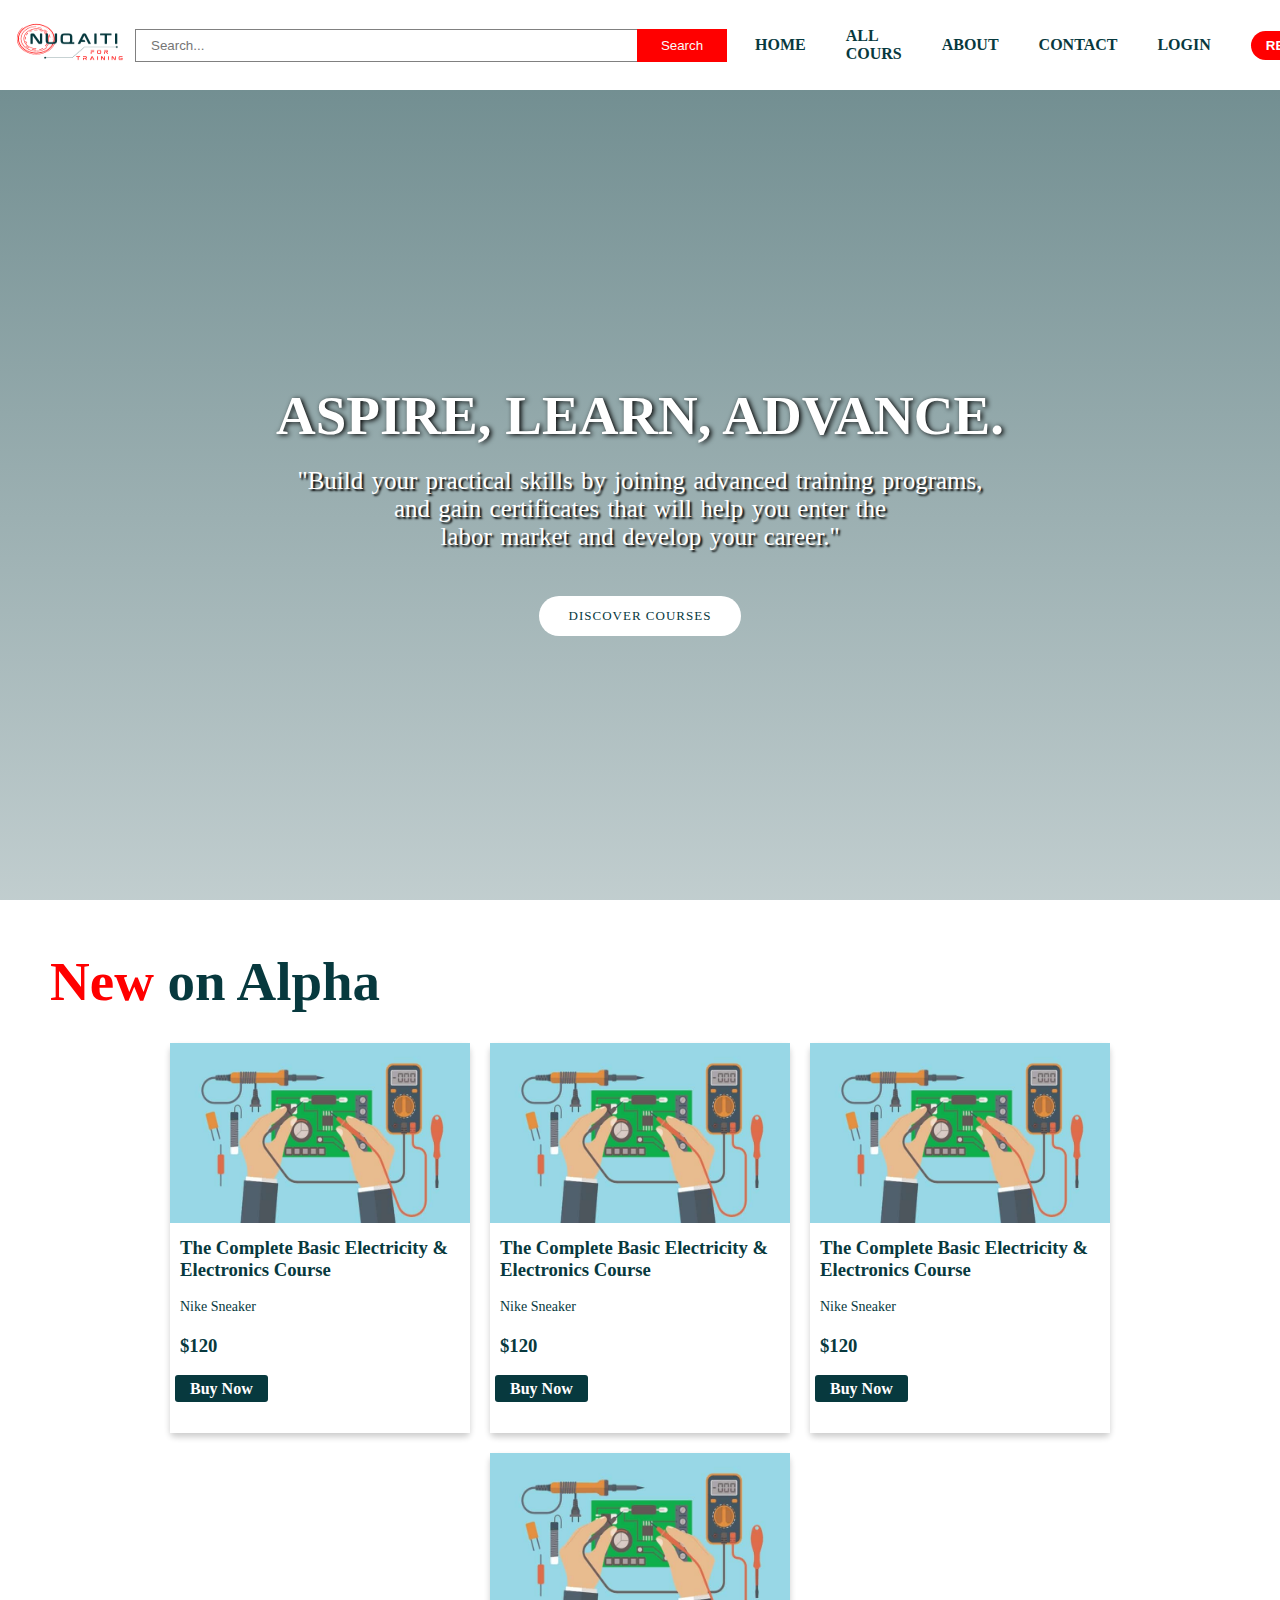
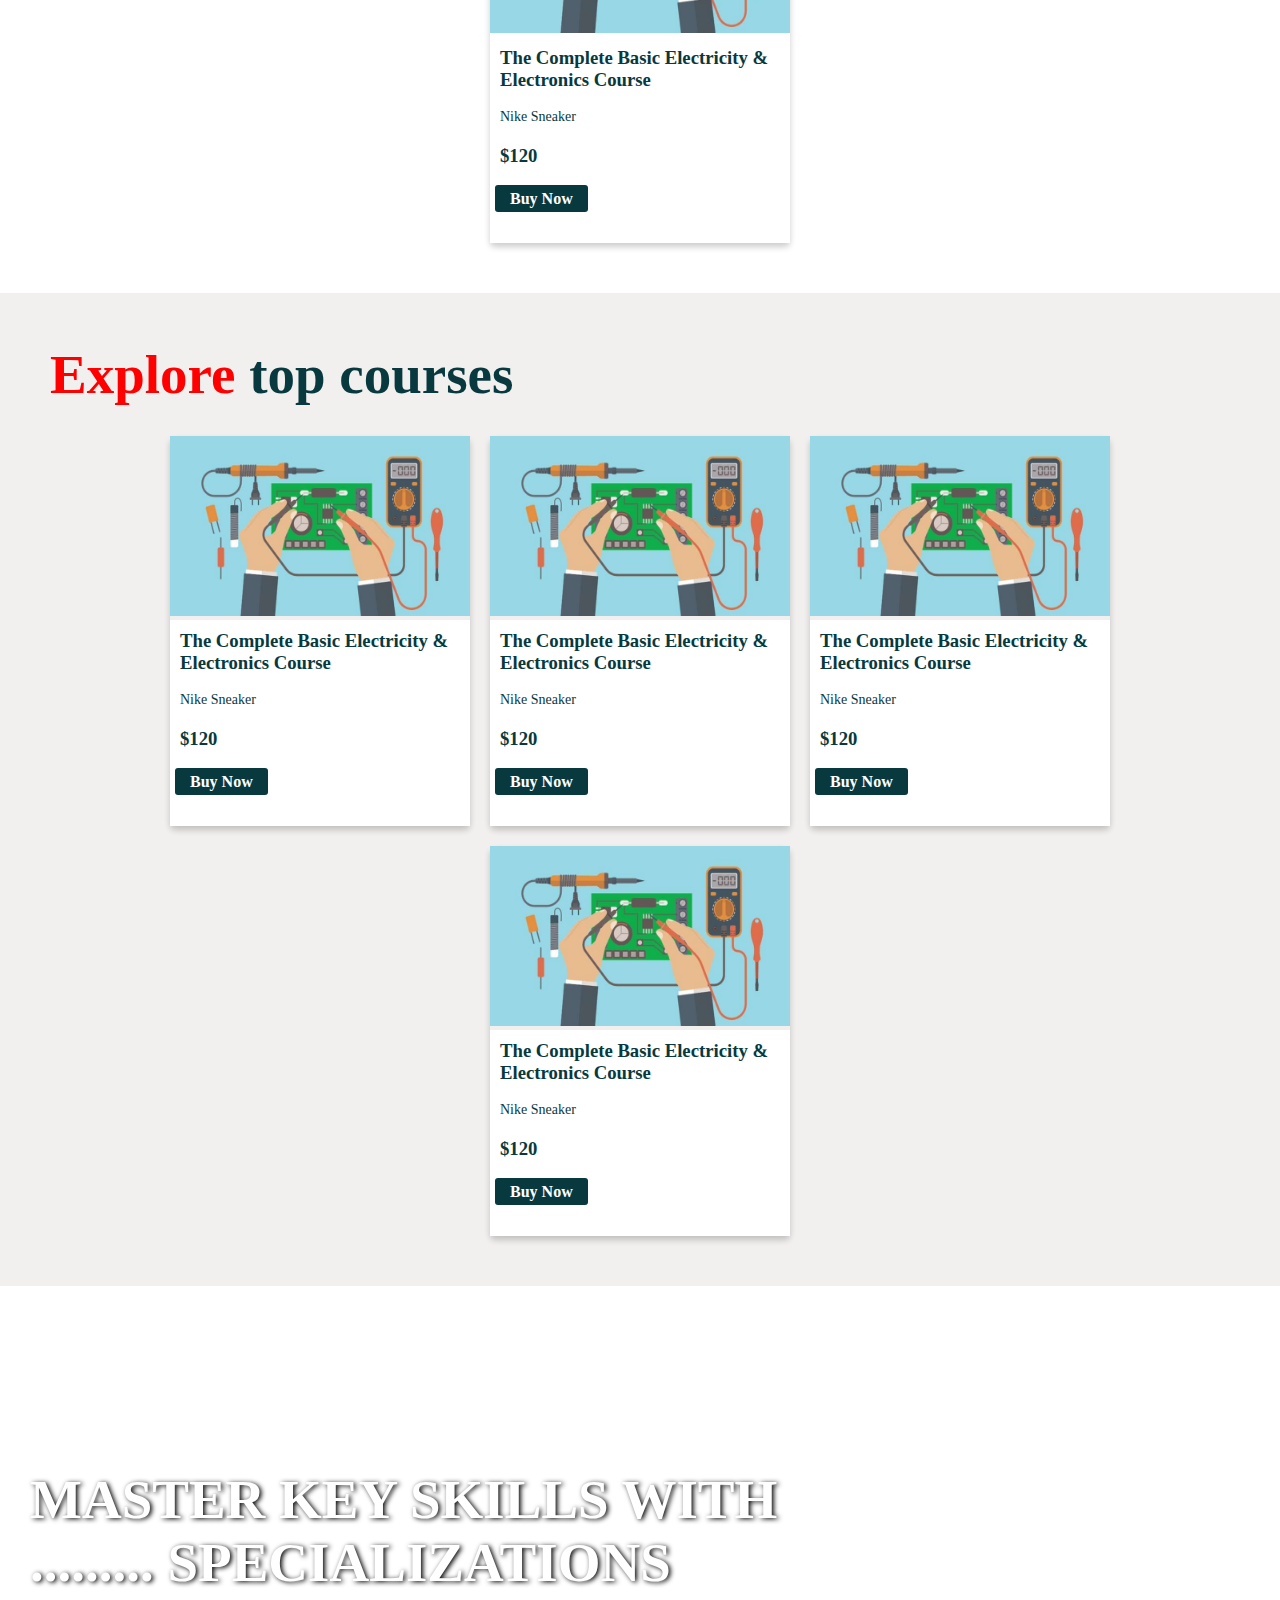
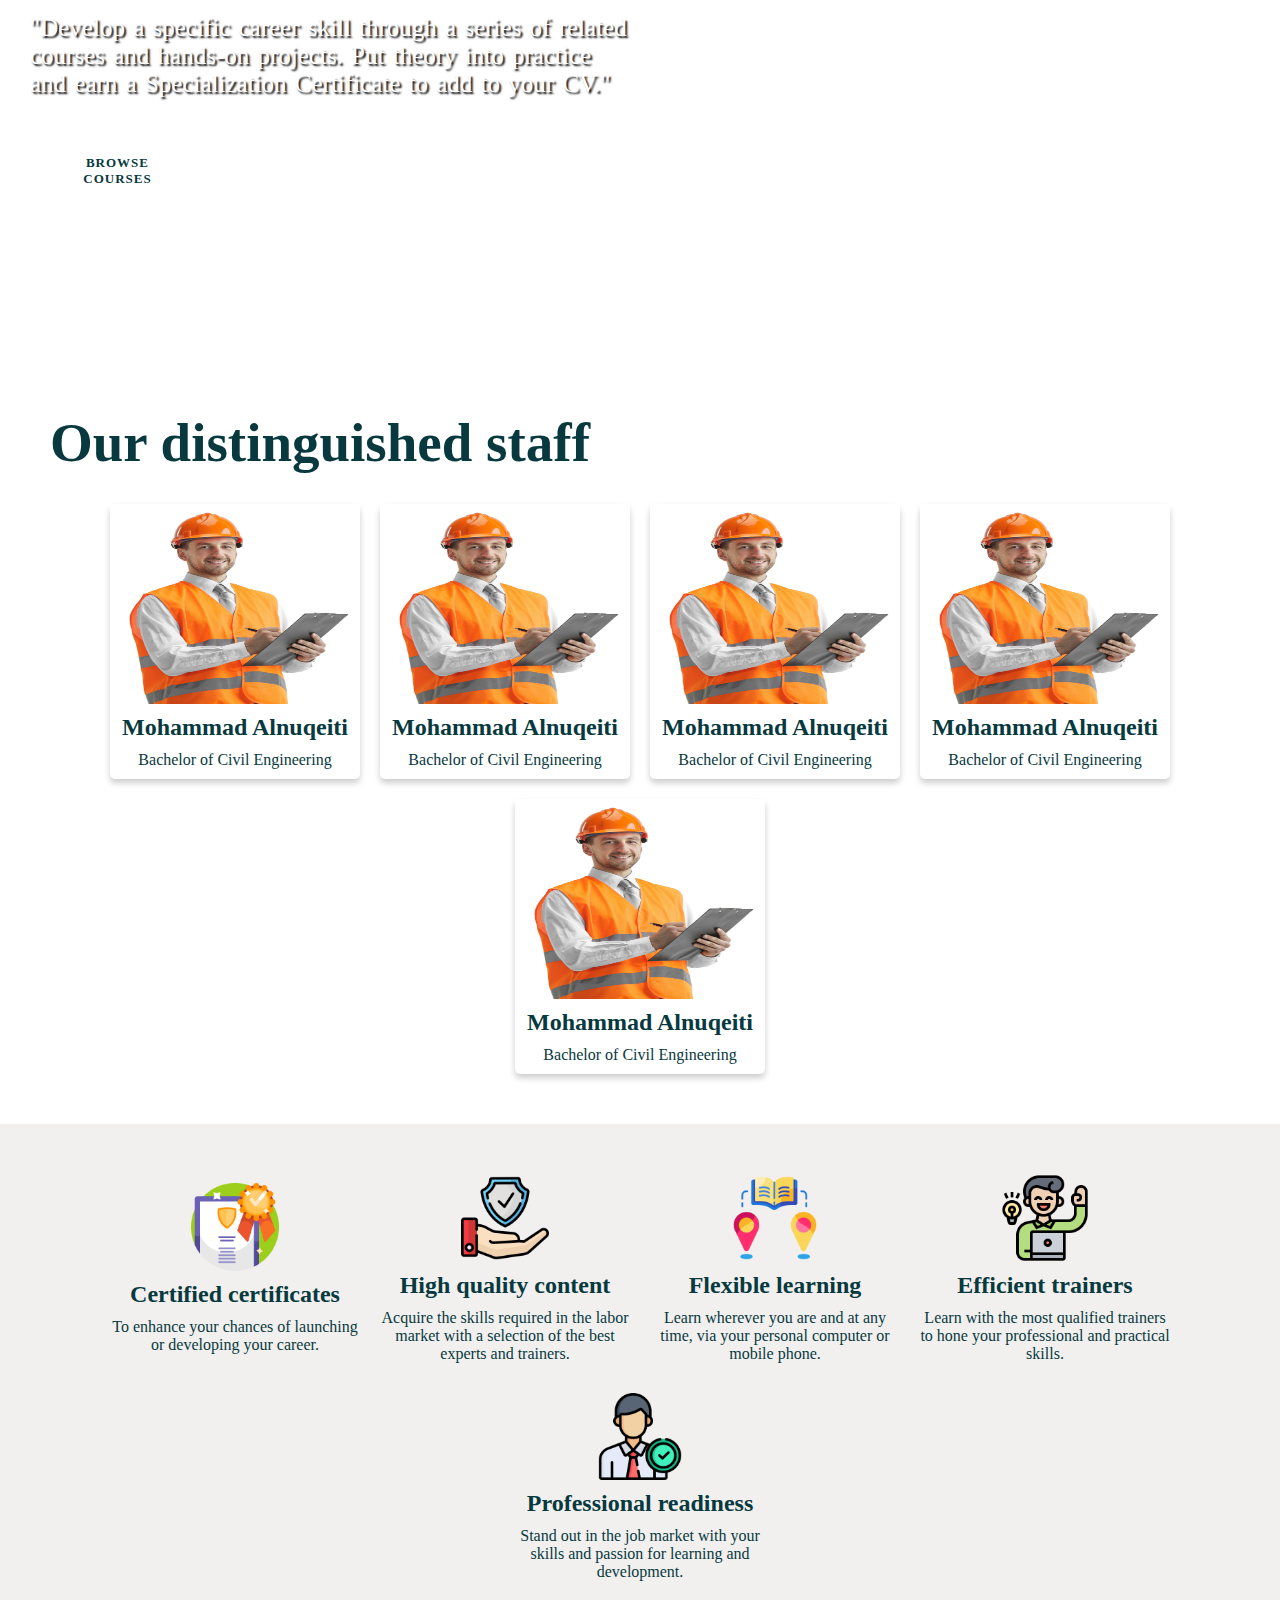
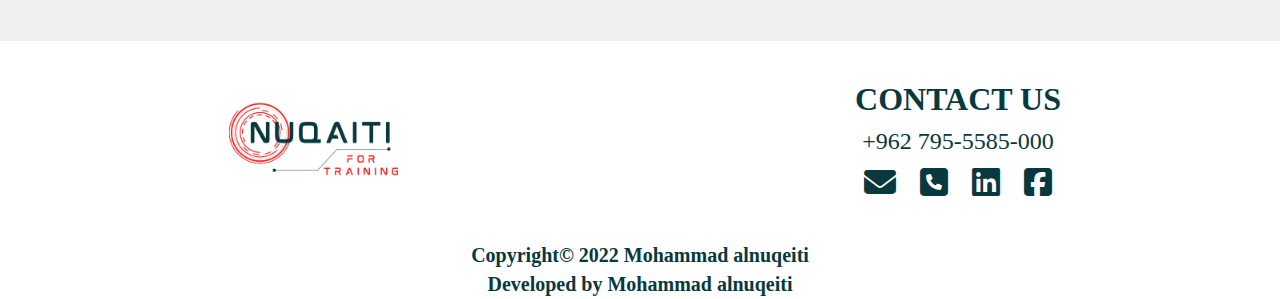
==== index.html @ a39705f0 "home,login, contact and about page" ====
<!DOCTYPE html>
<html lang="en">
<head>
    <meta charset="UTF-8">
    <meta http-equiv="X-UA-Compatible" content="IE=edge">
    <meta name="viewport" content="width=device-width, initial-scale=1.0">
    <link rel="stylesheet" href="https://cdnjs.cloudflare.com/ajax/libs/font-awesome/4.7.0/css/font-awesome.min.css">
    <link rel="stylesheet" href="./CSS/index.css">
    <link rel="stylesheet" href="https://cdnjs.cloudflare.com/ajax/libs/font-awesome/6.2.0/css/all.min.css">
    <!-- <link rel="icon" href="./icon/icon.png"> -->
    <title>home page</title>

</head>
<body>
<div id="home">
    <header> 
            <a >
                <img  id="logo" src="./image/logo.png" alt="">
            </a>
            <div>
                <form>
                    <input type="search" placeholder="Search..." required class="search">
                    <input type="button" value="Search" class="button">
                </form>
            </div>
            <div class="menu">
                    
                <a href="./index.html" >HOME</a>
                <a href="#" >ALL COURS </a>
                <a href="./about.html">ABOUT</a>
                <a href="./contact.html">CONTACT</a>
                <a href="./login.html">LOGIN</a>
                <a href="#"><button id="btn-nav">REGISTER</button></a>
                    
            </div>
        
    </header>
    <section id="landpage">
        <h1> Aspire, learn, advance.</h1>
        <p>"Build your practical skills by joining advanced training programs,<br> and gain certificates that will help you enter the<br> labor market and develop your career."</p>
        <a href="#" class="btnone" onclick="">Discover courses</a>
    </section>
</div>

<section id="newcourses">
    <h2><span style="color: #FF0000;">New</span> on Alpha</h2>
    <div class="container">
        <div class="card">
            <img src="./image/1215970_a5f8_11.jpg" alt=""/>
            <div class="card-body">
                <div class="row">
                    <div class="card-title">
                        <h3>The Complete Basic Electricity & Electronics Course</h3><br>
                        <p>Nike Sneaker</p>
                        <h3>$120</h3><br>
                    </div>
                </div>
            
                <div class="btn">
                    <a href="">Buy Now</a>
                </div>
            </div>
        </div>
        <div class="card">
            <img src="./image/1215970_a5f8_11.jpg" alt=""/>
            <div class="card-body">
                <div class="row">
                    <div class="card-title">
                        <h3>The Complete Basic Electricity & Electronics Course</h3><br>
                        <p>Nike Sneaker</p>
                        <h3>$120</h3><br>
                    </div>
                </div>
            
                <div class="btn">
                    <a href="">Buy Now</a>
                </div>
            </div>
        </div>
        <div class="card">
            <img src="./image/1215970_a5f8_11.jpg" alt=""/>
            <div class="card-body">
                <div class="row">
                    <div class="card-title">
                        <h3>The Complete Basic Electricity & Electronics Course</h3><br>
                        <p>Nike Sneaker</p>
                        <h3>$120</h3><br>
                    </div>
                </div>
            
                <div class="btn">
                    <a href="">Buy Now</a>
                </div>
            </div>
        </div>
        <div class="card">
            <img src="./image/1215970_a5f8_11.jpg" alt=""/>
            <div class="card-body">
                <div class="row">
                    <div class="card-title">
                        <h3>The Complete Basic Electricity & Electronics Course</h3><br>
                        <p>Nike Sneaker</p>
                        <h3>$120</h3><br>
                    </div>
                </div>
            
                <div class="btn">
                    <a href="">Buy Now</a>
                </div>
            </div>
        </div>
    </div>
</section>
<section id="explorecourses">

    <h2><span style="color: #FF0000;">Explore </span> top courses</h2>
    <div class="container">
        <div class="card">
            <img src="./image/1215970_a5f8_11.jpg" alt=""/>
            <div class="card-body">
                <div class="row">
                    <div class="card-title">
                        <h3>The Complete Basic Electricity & Electronics Course</h3><br>
                        <p>Nike Sneaker</p>
                        <h3>$120</h3><br>
                    </div>
                </div>
            
                <div class="btn">
                    <a href="">Buy Now</a>
                </div>
            </div>
        </div>
        <div class="card">
            <img src="./image/1215970_a5f8_11.jpg" alt=""/>
            <div class="card-body">
                <div class="row">
                    <div class="card-title">
                        <h3>The Complete Basic Electricity & Electronics Course</h3><br>
                        <p>Nike Sneaker</p>
                        <h3>$120</h3><br>
                    </div>
                </div>
            
                <div class="btn">
                    <a href="">Buy Now</a>
                </div>
            </div>
        </div>
        <div class="card">
            <img src="./image/1215970_a5f8_11.jpg" alt=""/>
            <div class="card-body">
                <div class="row">
                    <div class="card-title">
                        <h3>The Complete Basic Electricity & Electronics Course</h3><br>
                        <p>Nike Sneaker</p>
                        <h3>$120</h3><br>
                    </div>
                </div>
            
                <div class="btn">
                    <a href="">Buy Now</a>
                </div>
            </div>
        </div>
        <div class="card">
            <img src="./image/1215970_a5f8_11.jpg" alt=""/>
            <div class="card-body">
                <div class="row">
                    <div class="card-title">
                        <h3>The Complete Basic Electricity & Electronics Course</h3><br>
                        <p>Nike Sneaker</p>
                        <h3>$120</h3><br>
                    </div>
                </div>
            
                <div class="btn">
                    <a href="">Buy Now</a>
                </div>
            </div>
        </div>
  
</div>
</section>
<section id="sectionfour">
    <h1> Master key skills with<br>......... specializations</h1>
    <p>"Develop a specific career skill through a series of related<br> courses and hands-on projects. Put theory into practice<br> and earn a Specialization Certificate to add to your CV."</p>
    <a href="#" class="btnone" onclick="">Browse courses</a>
</section>
<section id="coaches">
<h2>Our distinguished staff</h2>
<div class="container">

    <div id="coachcard">
        <img src="./image/coach.jpg" alt="">
        <div class="body">
            <h4>Mohammad Alnuqeiti</h4>
            <p>Bachelor of Civil Engineering</p>
        </div>
    </div>
    <div id="coachcard">
        <img src="./image/coach.jpg" alt="">
        <div class="body">
            <h4>Mohammad Alnuqeiti</h4>
            <p>Bachelor of Civil Engineering</p>
        </div>
    </div>
    <div id="coachcard">
        <img src="./image/coach.jpg" alt="">
        <div class="body">
            <h4>Mohammad Alnuqeiti</h4>
            <p>Bachelor of Civil Engineering</p>
        </div>
    </div>
    <div id="coachcard">
        <img src="./image/coach.jpg" alt="">
        <div class="body">
            <h4>Mohammad Alnuqeiti</h4>
            <p>Bachelor of Civil Engineering</p>
        </div>
    </div>
    <div id="coachcard">
        <img src="./image/coach.jpg" alt="">
        <div class="body">
            <h4>Mohammad Alnuqeiti</h4>
            <p>Bachelor of Civil Engineering</p>
        </div>
    </div>
</div>
</section>
<section id="feature">
    <div class="container">

        <div id="featurecard">
            <img src="./image/certificates.png" alt="">
            <div class="body">
                <h4>Certified certificates</h4>
                <p>To enhance your chances of launching or developing your career.<br>  </p>
            </div>
        </div>
        <div id="featurecard">
            <img src="./image/Highquality.png" alt="">
            <div class="body">
                <h4>High quality content</h4>
                <p>Acquire the skills required in the labor market with a selection of the best experts and trainers.</p>
            </div>
        </div>
        <div id="featurecard">
            <img src="./image/Flexiblelearning.png" alt="">
            <div class="body">
                <h4>Flexible learning</h4>
                <p>Learn wherever you are and at any time, via your personal computer or mobile phone.</p>
            </div>
        </div>
        <div id="featurecard">
            <img src="./image/Efficienttrainers.png" alt="">
            <div class="body">
                <h4>Efficient trainers</h4>
                <p>Learn with the most qualified trainers to hone your professional and practical skills.</p>
            </div>
        </div>
        <div id="featurecard">
            <img src="./image/Professionalreadiness.png" alt="">
            <div class="body">
                <h4>Professional readiness</h4>
                <p>Stand out in the job market with your skills and passion for learning and development.</p>
            </div>
        </div>
    </div>
</section>
<footer>
    
        <div class="sectionone"> 
            <img src="./image/logo.png" alt="">
            <div class="contact">
                <h2>CONTACT US</h2>
                <p>+962 795-5585-000</p>
                <div class="icon">
                    <a href="https://mail.google.com/mail/u/0/#inbox"  target="_blank"><i class="fa-solid fa-envelope"></i></a>
                    <a href="#phone"><i class="fa-solid fa-square-phone"></i></a>
                    <a href="https://www.linkedin.com/in/mohammad-alnuqeiti-1954b1251/"  target="_blank"><i class="fa-brands fa-linkedin"></i></a>
                    <a href="" ><i class="fa-brands fa-square-facebook"></i></a>

                </div>
            </div>       

        </div> 
        <div class="sectiontwo">        
            <p>Copyright© 2022 Mohammad alnuqeiti</p>
            <p>Developed by Mohammad alnuqeiti</p>
        </div> 

    

</footer>
</body>
</html>
---- CSS/index.css ----
* {
  box-sizing: border-box;
  margin: 0;
  padding: 0;  
}

/* ---------------------NAV BAR------------------ */
#home {
    width: 100%;
    height: 100vh;
}
header {
    display: flex;
    justify-content: space-around;
    align-items: center;
    height: 10vh;
    padding: 0 10px;
}
#logo {
    cursor: pointer;
    width: 125px;
    height: 100px;
}
.menu {
    display: flex;

}
.menu a {
   text-decoration: none; 
   padding: 0 20PX;
   transition: all 0.3s ease 0s;
   align-self: center;
   color: #07393E;
   font-weight: 700;
}
.menu a:hover {
   color: #FF0000;
}
#btn-nav{
    background-color: #FF0000;
    color: white;
    border: none;
    padding: 7px 15px;
    cursor: pointer;
    border-radius: 50px;
    transition: all 0.3s ease 0s;
    margin: auto;
    font-weight: 700;
}
#btn-nav:hover{
    color: rgb(7, 57, 62);
}


  form {
    width:600px;
    margin:50px auto;
    display: flex;
    justify-content: center;
}
form .search {
    padding:8px 15px;
    background:white;
    border:1px solid gray;
    width: 85%;

}
form .button {
    position:relative;
    padding:6px 15px;
    left:-8px;
    border:2px solid #FF0000;
    background-color:#FF0000;
    color:#fafafa;
    width: 15%;

}
form .button:hover  {
    background-color:#fafafa;
    color:#07393E;
    transition: all 0.8s ease 0s;

}
  /* --------------------- land page ------------------ */
  #landpage {
      width: 100%;
      height: 90vh;
      background-image: linear-gradient(rgba(7, 57, 62, 0.6), rgba(7, 57, 62, 0.25)),
      url("../image/landpage.jpg");
      background-repeat: no-repeat;
      background-position: center;
      background-size: cover;
      display: flex;
      flex-direction: column;
      justify-content: center;
      align-items: center;
      text-align: center;
      color: white;
      background-attachment: fixed;
}
#landpage h1{
    margin: 30px 0 20px 0;
    font-size: 55px;
    font-weight: 700;
    text-shadow: 2px 1px 5px black;
    text-transform: uppercase;
}
#landpage p{
    font-size: 25px;
    word-spacing: 2px;
    margin-bottom: 25px;
    text-shadow: 2px 2px 2px black;
    
}
#landpage a{
    padding: 12px 30px;
    border-radius: 50px;
    outline: none;
    text-transform: uppercase;
    font-size: 13px;
    font-weight: 500;
    text-decoration: none;
    letter-spacing: 1px;
    transition: all 0.5s ease;
    display: inline-block;
    margin-top: 20px;
    
}
section .btnone {
    background: #fff;
    color: #07393E;
    font-weight: bold;
}

.btnone:hover {
    background: #FF0000;
    color: white;
  
}

/* --------------------- New course ------------------ */
#newcourses{
    background-color: white;
    margin: 50px 50px;
}
#newcourses h2{
    color: #07393E;
    margin: 50px 0 30px 0;
    font-size: 55px;
    font-weight: 700;


}
/*  card */
.container {
    width: 100%;
    /* height: 55vh; */
    justify-content: center;
    align-items: center;
    display: flex;
    flex-wrap: wrap;
    gap: 20px;
}
.card {
    width: 300px;
    border-radius: 5px;
    box-shadow: 0 4px 6px 0 rgba(0, 0, 0, 0.2);
}
.card img {
    width: 100%;
    height: 180px;
}
.card-body {
    padding: 5px;
    background-color: white;
}
.row {
    display: flex;
    justify-content: space-between;
    align-items: center;
    padding: 5px;
}
.card-body h3 {
    color: #07393E;
    
}
.card-body p {
    margin-bottom: 20px;
    font-size: 14px;
    color: #07393E;
    
}
.btn {
    padding-bottom: 30px;

}
.btn a:hover {
    background-color: #FF0000;
    transition: all 0.5s ease;


}
.btn a {
    padding: 5px 15px;
    background-color: #07393E;
    color: #fff;
    border-radius: 3px;
    text-decoration: none;
    font-weight: bold;

}


/* --------------------- Explore course ------------------ */
#explorecourses{
    background-color: #F2F0EF;
    padding: 50px;

}
#explorecourses h2{
    color: #07393E;
    margin-bottom: 30px;
    font-size: 55px;
    font-weight: 700;

    
    
}
/* --------------------- section 4 ------------------ */
#sectionfour {
    width: 100%;
    height: 75vh;
    background-image: linear-gradient(rgba(7, 57, 62, 0.6), rgba(7, 57, 62, 0.25)),
    url("../image/sectionfour.jpg");
    background-repeat: no-repeat;
    background-position: center;
    background-size: cover;
    display: flex;
    flex-direction: column;
    justify-content: center;
    /* align-items: center; */
    text-align:left;
    color: white;
    background-attachment: fixed;
    padding-left: 30px;

}
#sectionfour h1{
  margin: 20px 0 20px 0;
  font-size: 55px;
  font-weight: 700;
  text-shadow: 2px 1px 5px black;
  text-transform: uppercase;
}
#sectionfour p{
  font-size: 25px;
  word-spacing: 2px;
  margin-bottom: 25px;
  text-shadow: 2px 2px 2px black;
  
}
#sectionfour a{
  padding: 12px 30px;
  border-radius: 50px;
  outline: none;
  text-transform: uppercase;
  font-size: 13px;
  font-weight: 500;
  text-decoration: none;
  letter-spacing: 1px;
  transition: all 0.5s ease;
  margin-top: 20px;
  
}
#sectionfour .btnone {
  background: #fff;
  color: #07393E;
  font-weight: bold;
  width: 14%;
  text-align: center;
}

#sectionfour .btnone:hover {
  background: #FF0000;
  color: white;

}

/* --------------------- section coaches ------------------ */
#coaches{
    background-color: white;
    margin: 50px;

}
#coaches h2{
    color: #07393E;
    margin: 50px 0 30px 0;
    font-size: 55px;
    font-weight: 700;  
}
#coachcard{
    display: flex;
    flex-direction: column;
    justify-content: center;
    align-items: center;
    width: 250px;
    border-radius: 5px;
    box-shadow: 0 4px 6px 0 rgba(0, 0, 0, 0.2);
    text-align: center;
}
#coachcard img {
    width: 100%;
    height: 200px;
}
#coachcard .body h4 {
    font-size: 1.5em;
    color: #07393E;
    margin: 10px 0;
}
#coachcard .body p {
    font-size: 1em;
    color: #07393E;
    margin: 10px 0;
    
}
/* --------------------- section feature ------------------ */

#feature {
    background-color: #F2F0EF;
    padding: 50px;
    

}
#feature .container{
    width: 100%;
    justify-content: center;
    align-items: center;
    display: flex;
    flex-wrap: wrap;
    gap: 20px;
}
#featurecard{
    display: flex;
    flex-direction: column;
    justify-content: center;
    align-items: center;
    width: 250px;
    border-radius: 5px;
    text-align: center;
}
#featurecard img {
    width: 35%;
    margin: auto;
} 
#featurecard .body h4 {
    font-size: 1.5em;
    color: #07393E;
    margin: 10px 0;
} 
#featurecard .body p {
    font-size: 1em;
    color: #07393E;
    margin: 10px 0;
} 
/* --------------------- footer  ------------------ */
footer{
    display: flex;
    flex-direction: column;
}
footer .sectionone{
    display: flex;
    justify-content: space-around;
    align-items: center;
    flex-wrap: wrap;

}
footer img {
    width: 200px;
}
footer .contact {
    display: flex;
    justify-content: center;
    align-items: center;
    flex-direction: column;
    gap: 10px;
}
.contact h2 {
    font-size: 2em;
    color: #07393E;
} 
.contact p {
    font-size: 1.5em;
    color: #07393E;
    font-weight: 500;
}
.icon a {
    font-size: 2em;
    padding: 0 10px;
    color: #07393E;
    transition: all 0.5s ease;

} 
.icon a:hover {
    color: #FF0000;

}

.sectiontwo p {
    text-align: center;
    color: #07393E;
    font-size: 1.25em;
    font-weight: 700;
    padding: 3px;

}
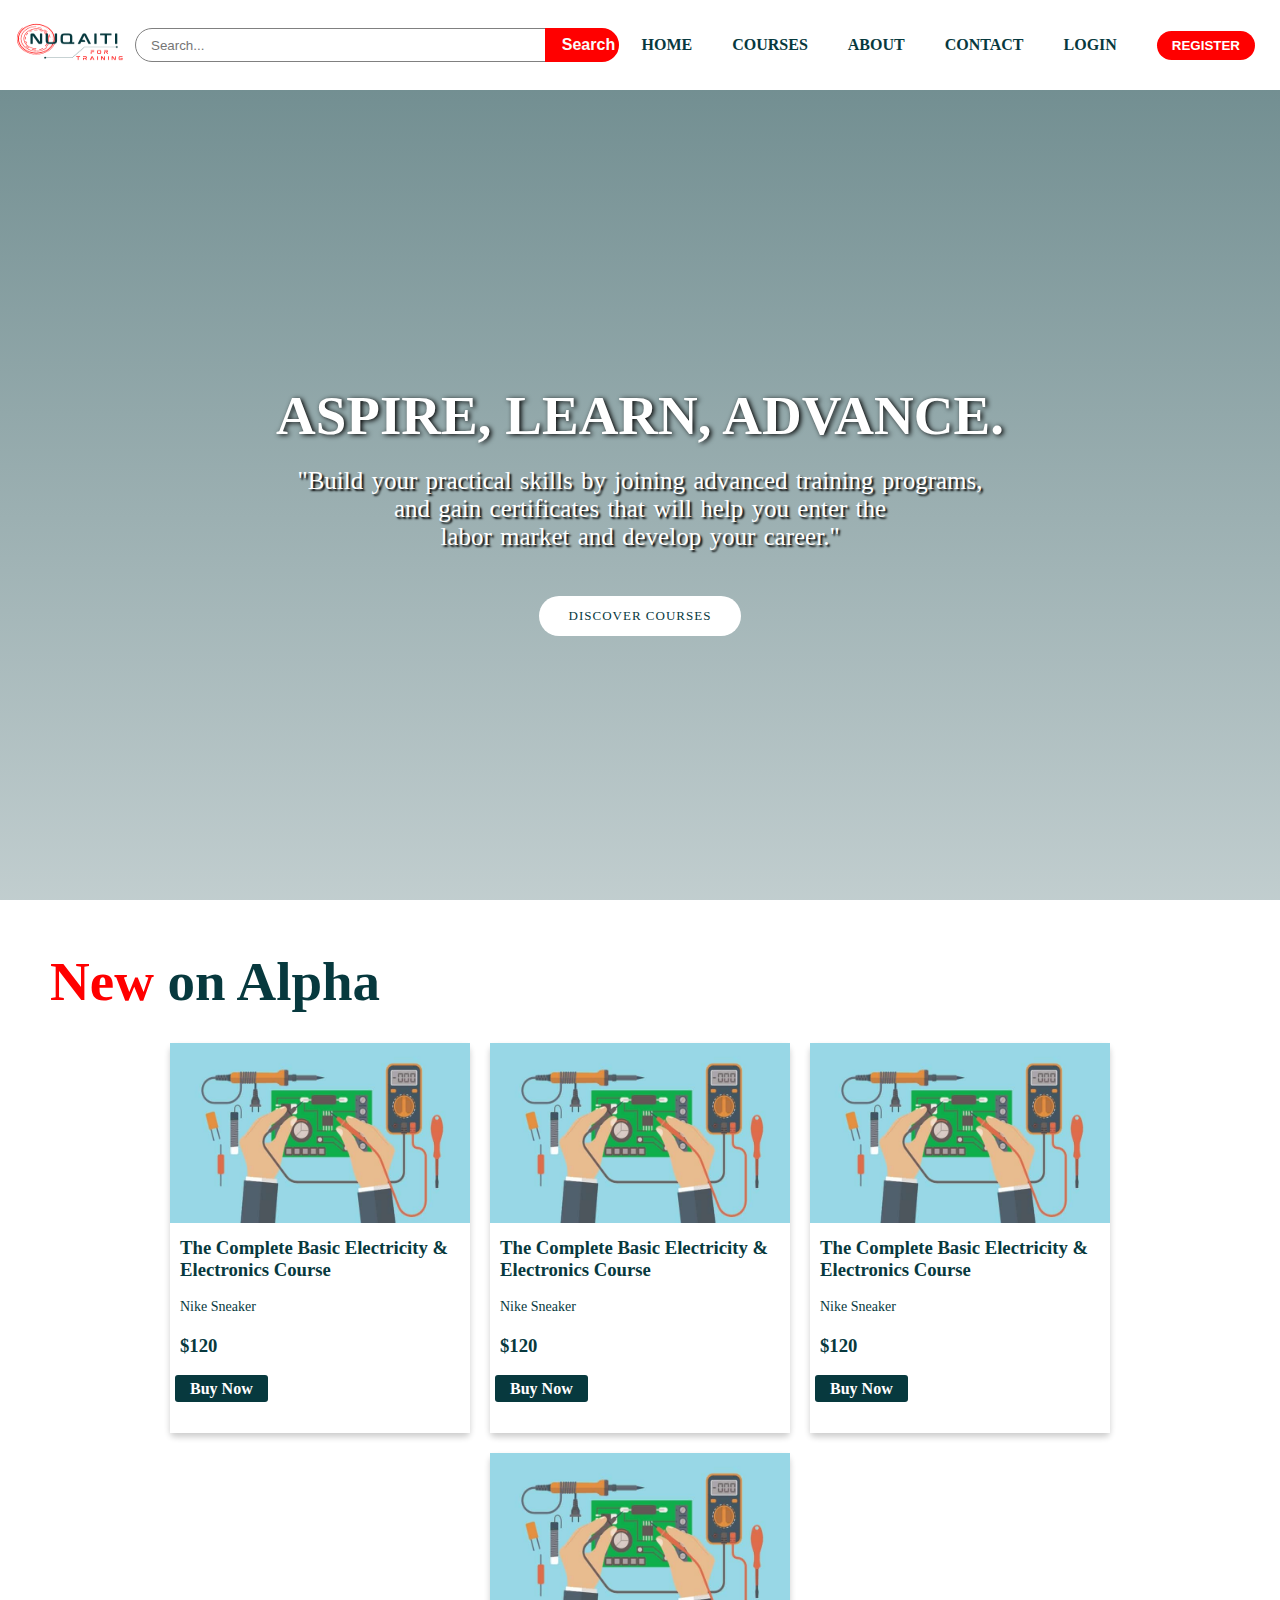
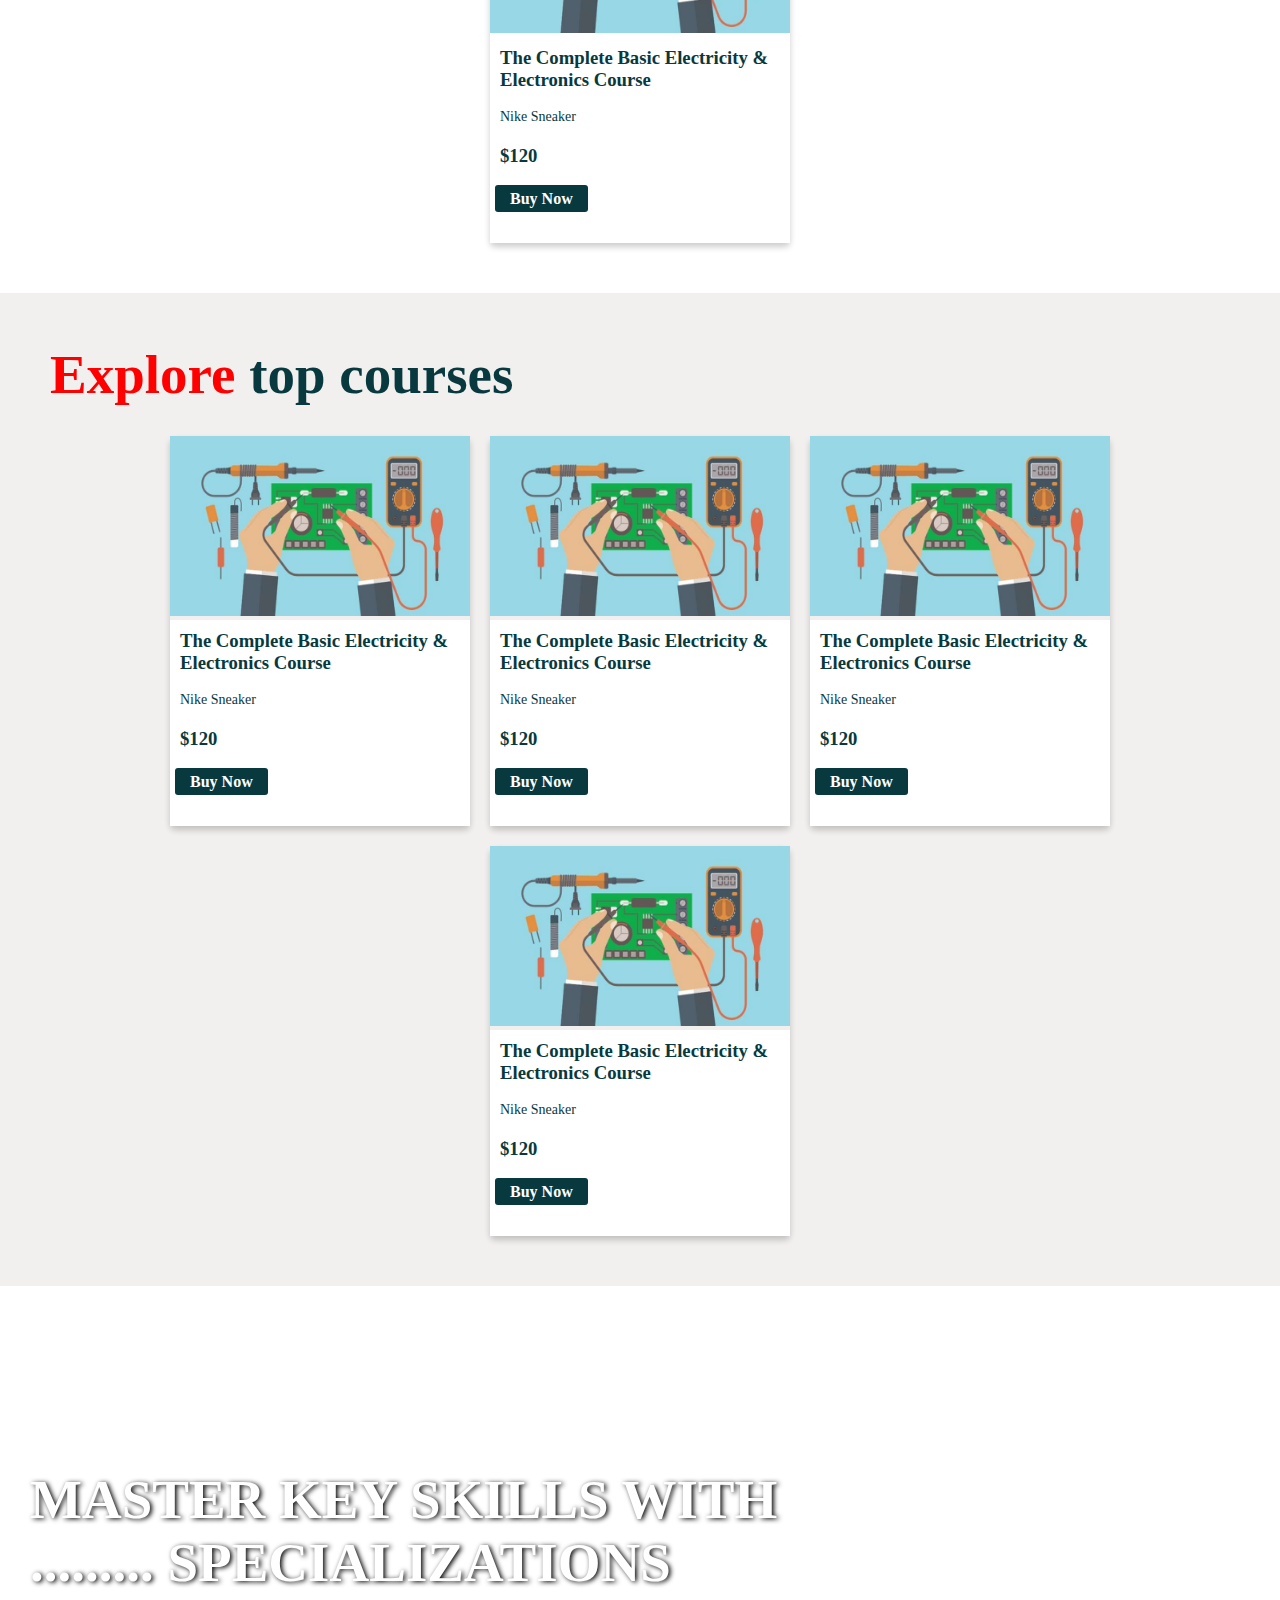
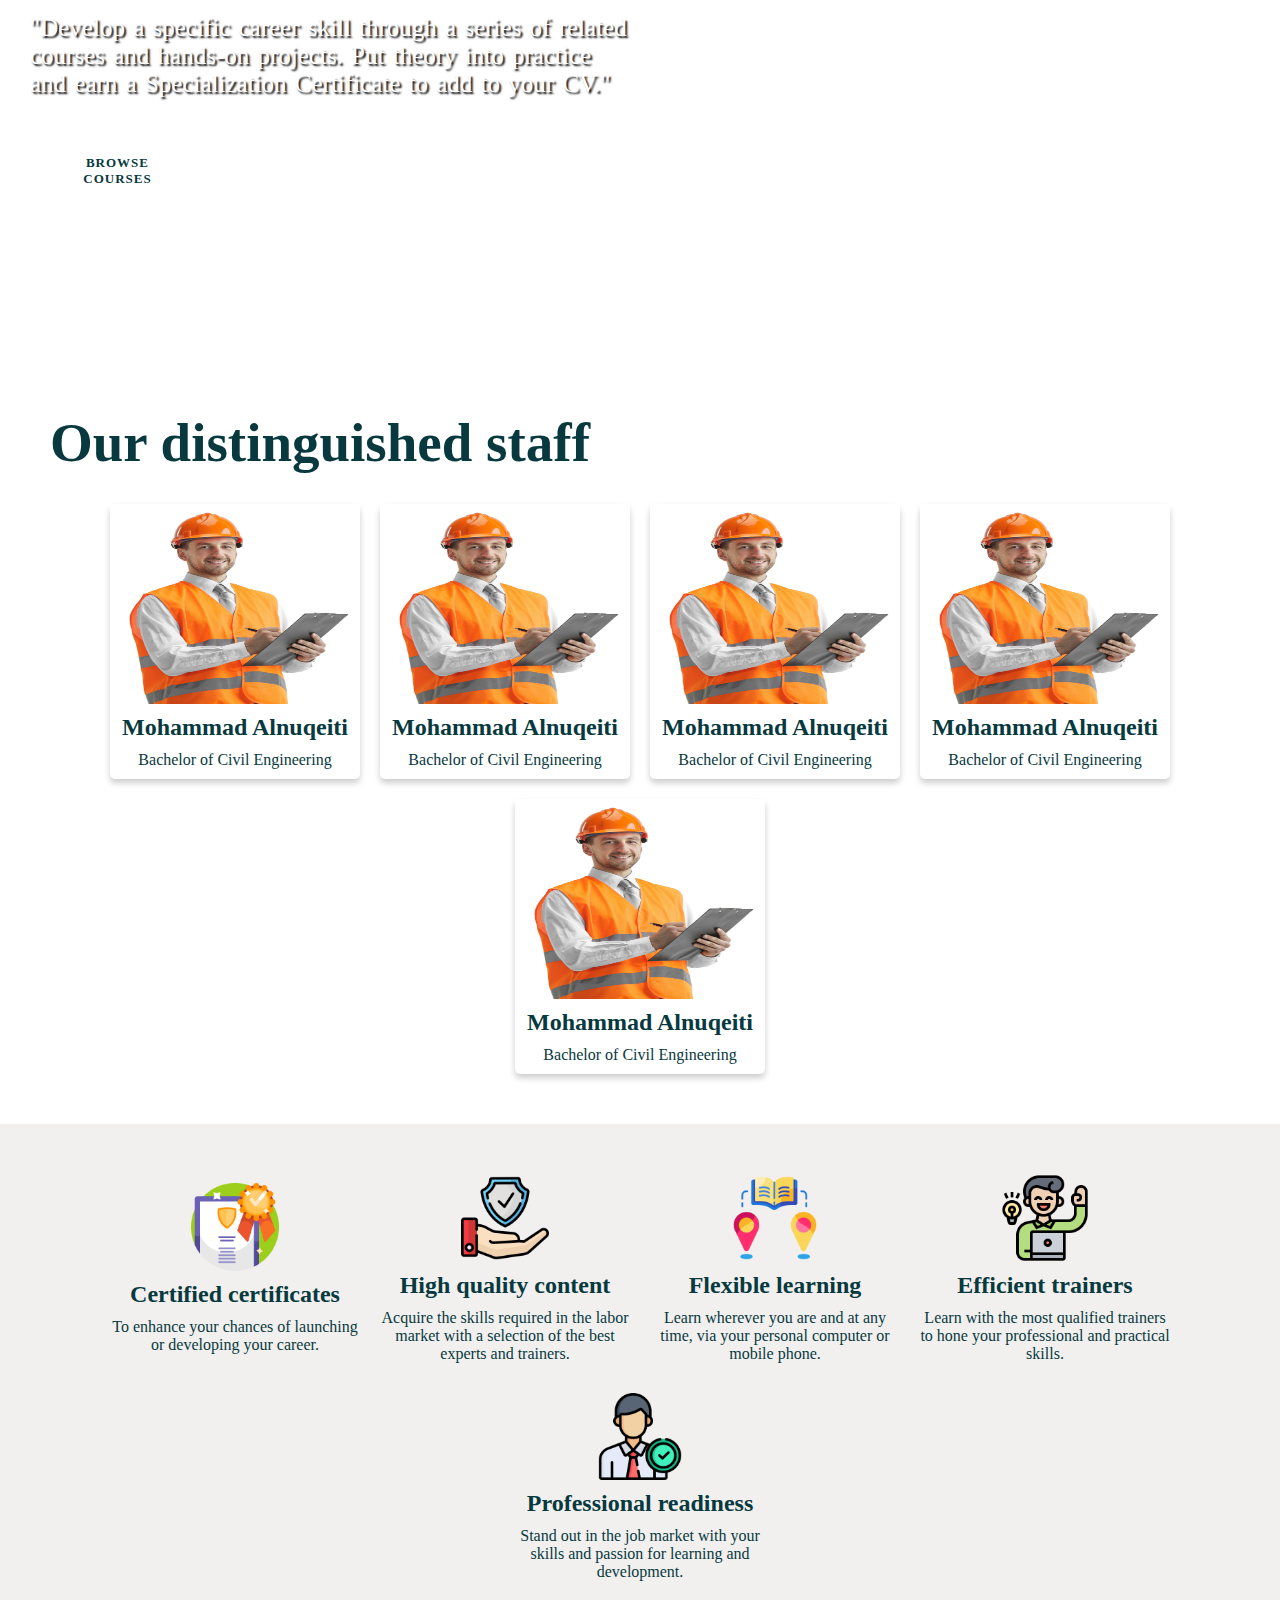
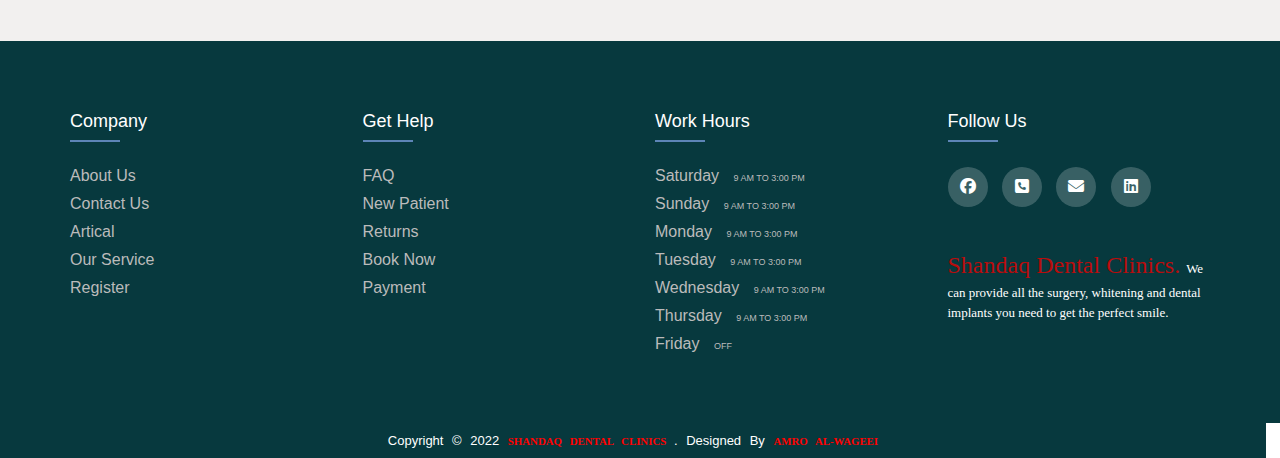
==== commit 9cd7df57: "user profile,register and edit usaer profile page" ====
--- a/index.html
+++ b/index.html
@@ -5,25 +5,29 @@
     <meta http-equiv="X-UA-Compatible" content="IE=edge">
     <meta name="viewport" content="width=device-width, initial-scale=1.0">
     <link rel="stylesheet" href="https://cdnjs.cloudflare.com/ajax/libs/font-awesome/4.7.0/css/font-awesome.min.css">
-    <link rel="stylesheet" href="./CSS/index.css">
+    <!-- <link rel="stylesheet" href="./CSS/index.css"> -->
+    <link rel="stylesheet" href="./CSS/new.css">
+
     <link rel="stylesheet" href="https://cdnjs.cloudflare.com/ajax/libs/font-awesome/6.2.0/css/all.min.css">
     <!-- <link rel="icon" href="./icon/icon.png"> -->
     <title>home page</title>
 
 </head>
 <body>
-<div id="home">
-    <header> 
+<!-- <div id="home"> -->
+    <header class="header"> 
+      
             <a >
                 <img  id="logo" src="./image/logo.png" alt="">
             </a>
-            <div>
-                <form>
+      
+            <div style="width: 90%;">
+                <form id="form">
                     <input type="search" placeholder="Search..." required class="search">
                     <input type="button" value="Search" class="button">
                 </form>
             </div>
-            <div class="menu">
+            <!-- <div class="menu">
                     
                 <a href="./index.html" >HOME</a>
                 <a href="#" >ALL COURS </a>
@@ -32,7 +36,45 @@
                 <a href="./login.html">LOGIN</a>
                 <a href="#"><button id="btn-nav">REGISTER</button></a>
                     
-            </div>
+            </div> -->
+            <div class="navbar">
+               
+                <ul class="nav-menu">
+                    <!-- <div>
+                        <form >
+                            <input type="search" placeholder="Search..." required class="search">
+                            <input type="button" value="Search" class="button">
+                        </form>
+                    </div> -->
+                    <li class="nav-item">
+                        <a href="./index.html" class="nav-link">HOME</a>
+                    </li>
+                    <li class="nav-item">
+                        <a href="#" class="nav-link">COURSES </a>
+                    </li>
+                    <li class="nav-item">
+                        <a href="./about.html" class="nav-link">ABOUT</a>
+                    </li>
+                    <li class="nav-item">
+                        <a href="./contact.html" class="nav-link">CONTACT</a>
+                    </li>
+                    <li class="nav-item">
+                        <a href="./login.html" class="nav-link">LOGIN</a>
+                    </li>
+                    <li class="nav-item">
+                        <a href="./register.html"><button id="btn-nav" class="nav-link">REGISTER</button></a>
+                    </li>
+                </ul>
+                 <div class="hamburger">
+                <span class="bar"></span>
+                <span class="bar"></span>
+                <span class="bar"></span>
+                <span class="bar"></span>
+                <span class="bar"></span>
+                <span class="bar"></span>
+            </div>
+            </div>
+           
         
     </header>
     <section id="landpage">
@@ -40,7 +82,7 @@
         <p>"Build your practical skills by joining advanced training programs,<br> and gain certificates that will help you enter the<br> labor market and develop your career."</p>
         <a href="#" class="btnone" onclick="">Discover courses</a>
     </section>
-</div>
+<!-- </div> -->
 
 <section id="newcourses">
     <h2><span style="color: #FF0000;">New</span> on Alpha</h2>
@@ -268,30 +310,77 @@
         </div>
     </div>
 </section>
-<footer>
+<!-- Scroll to top -->
+<span class="up"> <i class="fa-solid fa-up-long"></i></span>
+<!-- Scroll to top -->
+
+<footer class="footer">
+    <div class="cont_footer">
+        <div class="row_footer">
+
+            <div class="col_footer">
+                <h4> Company </h4>
+                <ul>
+                    <li><a href="#"> About Us</a></li>
+                    <li><a href="#"> Contact Us</a></li>
+                    <li><a href="#"> Artical</a></li>
+                    <li><a href="#"> Our Service </a></li>
+                    <li><a href="#"> Register</a></li>
+
+                </ul>
+            </div>
+
+            <div class="col_footer">
+                <h4> Get help </h4>
+                <ul>
+                    <li><a href="#"> FAQ </a></li>
+                    <li><a href="#"> New Patient </a></li>
+                    <li><a href="#"> Returns </a></li>
+                    <li><a href="#"> Book Now </a></li>
+                    <li><a href="#"> Payment </a></li>
+                </ul>
+            </div>
+
+            <div class="col_footer">
+                <h4> Work Hours </h4>
+                    <div class="time_footer">
+                        <ul>
+                            <li><a href="#"> Saturday <span> 9 AM to 3:00 PM</span> </a></li>
+                            <li><a href="#"> Sunday  <span> 9 AM to 3:00 PM</span></a></li>
+                            <li><a href="#"> Monday  <span> 9 AM to 3:00 PM</span></a></li>
+                            <li><a href="#"> Tuesday  <span> 9 AM to 3:00 PM</span></a></li>
+                            <li><a href="#"> Wednesday  <span> 9 AM to 3:00 PM</span></a></li>
+                            <li><a href="#"> Thursday <span> 9 AM to 3:00 PM</span></a></li>
+                            <li><a href="#"> Friday  <span> OFF </span></a></li>
+                        </ul>
+                    </div>
+            </div>
+            <div class="col_footer">
+
+                <h4> Follow Us </h4>
+
+                <div class="socail_footer">  
+                    <a href="#"><i class="fa-brands fa-facebook"></i> </a>
+                    <a href="#"><i class="fa-solid fa-square-phone"></i></a>
+                    <a href="#"><i class="fa-solid fa-envelope"> </i></a>
+                    <a href="#"><i class="fa-brands fa-linkedin"> </i></a>
+                </div>
+
+                <div class="qouat_footer">
+                    <p> <span>Shandaq Dental Clinics. </span> We can provide all the surgery, whitening and dental implants you need to get the perfect smile.</p>
+                </div>
+
+            </div>
+        </div>
+    </div>
+
     
-        <div class="sectionone"> 
-            <img src="./image/logo.png" alt="">
-            <div class="contact">
-                <h2>CONTACT US</h2>
-                <p>+962 795-5585-000</p>
-                <div class="icon">
-                    <a href="https://mail.google.com/mail/u/0/#inbox"  target="_blank"><i class="fa-solid fa-envelope"></i></a>
-                    <a href="#phone"><i class="fa-solid fa-square-phone"></i></a>
-                    <a href="https://www.linkedin.com/in/mohammad-alnuqeiti-1954b1251/"  target="_blank"><i class="fa-brands fa-linkedin"></i></a>
-                    <a href="" ><i class="fa-brands fa-square-facebook"></i></a>
-
-                </div>
-            </div>       
-
-        </div> 
-        <div class="sectiontwo">        
-            <p>Copyright© 2022 Mohammad alnuqeiti</p>
-            <p>Developed by Mohammad alnuqeiti</p>
-        </div> 
-
-    
 
 </footer>
+<div class="footer-botoom">
+    <p> Copyright &copy; 2022 <span>Shandaq Dental Clinics </span> . designed by <span> Amro Al-Wageei </span> </p>
+</div>
+<script src="./JS/scroll.js"></script>
+<script src="./JS/jave.js"></script>
 </body>
 </html>--- a/CSS/index.css
+++ b/CSS/index.css
@@ -5,36 +5,31 @@
 }
 
 /* ---------------------NAV BAR------------------ */
-#home {
+/* #home {
     width: 100%;
     height: 100vh;
-}
+} */
 header {
     display: flex;
-    justify-content: space-around;
+    justify-content: space-between;
+    width: 100%;
     align-items: center;
     height: 10vh;
     padding: 0 10px;
 }
+
 #logo {
     cursor: pointer;
     width: 125px;
     height: 100px;
 }
-.menu {
-    display: flex;
-
-}
 .menu a {
-   text-decoration: none; 
-   padding: 0 20PX;
+    text-decoration: none; 
+   padding: 0 15PX;
    transition: all 0.3s ease 0s;
    align-self: center;
    color: #07393E;
    font-weight: 700;
-}
-.menu a:hover {
-   color: #FF0000;
 }
 #btn-nav{
     background-color: #FF0000;
@@ -50,22 +45,21 @@
 #btn-nav:hover{
     color: rgb(7, 57, 62);
 }
-
-
-  form {
-    width:600px;
+ form {
+    width: 100% !important;
     margin:50px auto;
     display: flex;
     justify-content: center;
+  
 }
 form .search {
     padding:8px 15px;
     background:white;
     border:1px solid gray;
     width: 85%;
-
-}
-form .button {
+    border-radius: 50px 0 0 50px;
+}
+ div form .button {
     position:relative;
     padding:6px 15px;
     left:-8px;
@@ -73,29 +67,134 @@
     background-color:#FF0000;
     color:#fafafa;
     width: 15%;
-
+    border-radius: 0 50px 50px 0;
+    font-weight: bold;
+    font-size: 1em;
 }
 form .button:hover  {
     background-color:#fafafa;
     color:#07393E;
     transition: all 0.8s ease 0s;
-
-}
-  /* --------------------- land page ------------------ */
-  #landpage {
-      width: 100%;
-      height: 90vh;
-      background-image: linear-gradient(rgba(7, 57, 62, 0.6), rgba(7, 57, 62, 0.25)),
-      url("../image/landpage.jpg");
-      background-repeat: no-repeat;
-      background-position: center;
-      background-size: cover;
-      display: flex;
-      flex-direction: column;
-      justify-content: center;
-      align-items: center;
-      text-align: center;
-      color: white;
+}
+
+
+
+/* ---------------------NAV BAR------------------ */
+
+.navbar{
+    min-height: 70px;
+    display: flex;
+    justify-content:flex-end ;
+    align-items: center;
+    padding: 0 15px;
+}
+.nav-menu{
+    display: flex;
+    justify-content: space-between;
+    align-items: center;
+    gap: 40px;
+}
+.nav-branding{
+    font-size: 2rem;
+}
+.nav-link{
+    transition: 0.7s ease;
+}
+.nav-link:hover{
+    color: red;
+}
+li{
+    list-style: none;
+}
+li a{
+    color: #07393E;
+    text-decoration: none;
+    font-weight: 700;
+    transition: all 0.3s ease 0s;
+    align-self: center;
+}
+.hamburger{
+    display: none;
+    cursor: pointer;
+    color: #07393E;
+}
+.bar{
+    display: block;
+    width: 25px;
+    height: 3px;
+    margin: 5px auto;
+    -webkit-transition: all 0.3s ease-in-out;
+    transition: all 0.3s ease-in-out;
+    background-color: black;
+
+}
+@media(max-width:880px){
+    .hamburger{
+        display: block;
+
+    }
+    .hamburger.active .bar:nth-child(2){
+        opacity: 0;
+    }
+    .hamburger.active .bar:nth-child(4){
+        opacity: 0;
+    }
+    .hamburger.active .bar:nth-child(5){
+        opacity: 0;
+    }
+    .hamburger.active .bar:nth-child(6){
+        opacity: 0;
+    }
+    .hamburger.active .bar:nth-child(1){
+        transform: translateY(8px)rotate(45deg);
+    }
+    .hamburger.active .bar:nth-child(3){
+        transform: translateY(-8px)rotate(-45deg);
+    }
+    li a{
+        color: white;
+        text-decoration: none;
+        text-align: center;
+    }
+    .nav-menu {
+        position: fixed;
+        left: -100%;
+        top: 70px;
+        gap: 0;
+        flex-direction: column;
+        background-color: #07393E;
+        width:100% ;
+        text-align: center;
+        transition: 0.3s;
+    }
+    .nav-item {
+        margin: 16px 0;
+    }
+    .nav-menu.active{
+        left: 0;
+    }
+    #sectionfour h1 {
+        font-size: 40px;
+    }
+    #sectionfour p{
+        font-size: 21px;
+
+    }}
+/* --------------------- land page ------------------ */
+#landpage {
+    width: 100%;
+    height: 90vh;
+    background-image: linear-gradient(rgba(7, 57, 62, 0.6), rgba(7, 57, 62, 0.25)),
+    url("../image/landpage.jpg");
+    background-repeat: no-repeat;
+    background-position: center;
+    background-size: cover;
+    display: flex;
+    flex-direction: column;
+    justify-content: center;
+    align-items: center;
+    text-align: center;
+    color: white;
       background-attachment: fixed;
 }
 #landpage h1{
@@ -230,7 +329,7 @@
 #sectionfour {
     width: 100%;
     height: 75vh;
-    background-image: linear-gradient(rgba(7, 57, 62, 0.6), rgba(7, 57, 62, 0.25)),
+    background-image: linear-gradient(rgba(7, 57, 62, 0.9), rgba(7, 57, 62, 0.35)),
     url("../image/sectionfour.jpg");
     background-repeat: no-repeat;
     background-position: center;
@@ -363,15 +462,17 @@
     margin: 10px 0;
 } 
 /* --------------------- footer  ------------------ */
-footer{
+.foooter{
     display: flex;
     flex-direction: column;
-}
-footer .sectionone{
+    background-color: #07393E;
+}
+.foooter .sectionone{
     display: flex;
     justify-content: space-around;
     align-items: center;
     flex-wrap: wrap;
+    background-color: #07393E;
 
 }
 footer img {
@@ -386,17 +487,21 @@
 }
 .contact h2 {
     font-size: 2em;
-    color: #07393E;
+    /* color: #07393E; */
+    color: white;
+
 } 
 .contact p {
     font-size: 1.5em;
-    color: #07393E;
+    /* color: #07393E; */
+    color: white;
     font-weight: 500;
 }
 .icon a {
     font-size: 2em;
     padding: 0 10px;
-    color: #07393E;
+    /* color: #07393E; */
+    color: white;
     transition: all 0.5s ease;
 
 } 
@@ -407,10 +512,15 @@
 
 .sectiontwo p {
     text-align: center;
-    color: #07393E;
+    /* color: #07393E; */
+    color: white;
     font-size: 1.25em;
     font-weight: 700;
     padding: 3px;
 
 }
-
+.sectiontwo  {
+margin: 30px;
+
+}
+
--- a/CSS/new.css
+++ b/CSS/new.css
@@ -0,0 +1,683 @@
+* {
+    box-sizing: border-box;
+    margin: 0;
+    padding: 0;  
+  }
+  
+  /* ---------------------NAV BAR------------------ */
+  /* #home {
+      width: 100%;
+      height: 100vh;
+  } */
+  header {
+      display: flex;
+      justify-content: space-between;
+      width: 100%;
+      align-items: center;
+      height: 10vh;
+      padding: 0 10px;
+  }
+  
+  #logo {
+      cursor: pointer;
+      width: 125px;
+      height: 100px;
+  }
+  .menu a {
+      text-decoration: none; 
+     padding: 0 15PX;
+     transition: all 0.3s ease 0s;
+     align-self: center;
+     color: #07393E;
+     font-weight: 700;
+  }
+  #btn-nav{
+      background-color: #FF0000;
+      color: white;
+      border: none;
+      padding: 7px 15px;
+      cursor: pointer;
+      border-radius: 50px;
+      transition: all 0.3s ease 0s;
+      margin: auto;
+      font-weight: 700;
+  }
+  #btn-nav:hover{
+      color: rgb(7, 57, 62);
+  }
+   form {
+      width: 100%;
+      margin:50px auto;
+      display: flex;
+      justify-content: center;
+    
+  }
+  form .search {
+      padding:8px 15px;
+      background:white;
+      border:1px solid gray;
+      width: 85%;
+      border-radius: 50px 0 0 50px;
+  }
+   div form .button {
+      position:relative;
+      padding:6px 15px;
+      left:-8px;
+      border:2px solid #FF0000;
+      background-color:#FF0000;
+      color:#fafafa;
+      width: 15%;
+      border-radius: 0 50px 50px 0;
+      font-weight: bold;
+      font-size: 1em;
+  }
+  form .button:hover  {
+      background-color:#fafafa;
+      color:#07393E;
+      transition: all 0.8s ease 0s;
+  }
+  
+  
+  
+  /* ---------------------NAV BAR------------------ */
+  
+  .navbar{
+      min-height: 70px;
+      display: flex;
+      justify-content:flex-end ;
+      align-items: center;
+      padding: 0 15px;
+  }
+  .nav-menu{
+      display: flex;
+      justify-content: space-between;
+      align-items: center;
+      gap: 40px;
+  }
+  .nav-branding{
+      font-size: 2rem;
+  }
+  .nav-link{
+      transition: 0.7s ease;
+  }
+  .nav-link:hover{
+      color: red;
+  }
+  li{
+      list-style: none;
+  }
+  li a{
+      color: #07393E;
+      text-decoration: none;
+      font-weight: 700;
+      transition: all 0.3s ease 0s;
+      align-self: center;
+  }
+  .hamburger{
+      display: none;
+      cursor: pointer;
+      color: #07393E;
+  }
+  .bar{
+      display: block;
+      width: 25px;
+      height: 3px;
+      margin: 5px auto;
+      -webkit-transition: all 0.3s ease-in-out;
+      transition: all 0.3s ease-in-out;
+      background-color: black;
+  
+  }
+  @media(max-width:900px){
+      .hamburger{
+          display: block;
+  
+      }
+      .hamburger.active .bar:nth-child(2){
+          opacity: 0;
+      }
+      .hamburger.active .bar:nth-child(4){
+          opacity: 0;
+      }
+      .hamburger.active .bar:nth-child(5){
+          opacity: 0;
+      }
+      .hamburger.active .bar:nth-child(6){
+          opacity: 0;
+      }
+      .hamburger.active .bar:nth-child(1){
+          transform: translateY(8px)rotate(45deg);
+      }
+      .hamburger.active .bar:nth-child(3){
+          transform: translateY(-8px)rotate(-45deg);
+      }
+      li a{
+          color: white;
+          text-decoration: none;
+          text-align: center;
+      }
+      .nav-menu {
+          position: fixed;
+          left: -100%;
+          top: 70px;
+          gap: 0;
+          flex-direction: column;
+          background-color: #07393E;
+          width:100% ;
+          text-align: center;
+          transition: 0.3s;
+      }
+      .nav-item {
+          margin: 16px 0;
+      }
+      .nav-menu.active{
+          left: 0;
+      }
+      #sectionfour h1 {
+          font-size: 40px;
+      }
+      #sectionfour p{
+          font-size: 21px;
+  
+      }}
+  /* --------------------- land page ------------------ */
+  #landpage {
+      width: 100%;
+      height: 90vh;
+      background-image: linear-gradient(rgba(7, 57, 62, 0.6), rgba(7, 57, 62, 0.25)),
+      url("../image/landpage.jpg");
+      background-repeat: no-repeat;
+      background-position: center;
+      background-size: cover;
+      display: flex;
+      flex-direction: column;
+      justify-content: center;
+      align-items: center;
+      text-align: center;
+      color: white;
+        background-attachment: fixed;
+  }
+  #landpage h1{
+      margin: 30px 0 20px 0;
+      font-size: 55px;
+      font-weight: 700;
+      text-shadow: 2px 1px 5px black;
+      text-transform: uppercase;
+  }
+  #landpage p{
+      font-size: 25px;
+      word-spacing: 2px;
+      margin-bottom: 25px;
+      text-shadow: 2px 2px 2px black;
+      
+  }
+  #landpage a{
+      padding: 12px 30px;
+      border-radius: 50px;
+      outline: none;
+      text-transform: uppercase;
+      font-size: 13px;
+      font-weight: 500;
+      text-decoration: none;
+      letter-spacing: 1px;
+      transition: all 0.5s ease;
+      display: inline-block;
+      margin-top: 20px;
+      
+  }
+  section .btnone {
+      background: #fff;
+      color: #07393E;
+      font-weight: bold;
+  }
+  
+  .btnone:hover {
+      background: #FF0000;
+      color: white;
+    
+  }
+  
+  /* --------------------- New course ------------------ */
+  #newcourses{
+      background-color: white;
+      margin: 50px 50px;
+  }
+  #newcourses h2{
+      color: #07393E;
+      margin: 50px 0 30px 0;
+      font-size: 55px;
+      font-weight: 700;
+  
+  
+  }
+  /*  card */
+  .container {
+      width: 100%;
+      /* height: 55vh; */
+      justify-content: center;
+      align-items: center;
+      display: flex;
+      flex-wrap: wrap;
+      gap: 20px;
+  }
+  .card {
+      width: 300px;
+      border-radius: 5px;
+      box-shadow: 0 4px 6px 0 rgba(0, 0, 0, 0.2);
+  }
+  .card img {
+      width: 100%;
+      height: 180px;
+  }
+  .card-body {
+      padding: 5px;
+      background-color: white;
+  }
+  .row {
+      display: flex;
+      justify-content: space-between;
+      align-items: center;
+      padding: 5px;
+  }
+  .card-body h3 {
+      color: #07393E;
+      
+  }
+  .card-body p {
+      margin-bottom: 20px;
+      font-size: 14px;
+      color: #07393E;
+      
+  }
+  .btn {
+      padding-bottom: 30px;
+  
+  }
+  .btn a:hover {
+      background-color: #FF0000;
+      transition: all 0.5s ease;
+  
+  
+  }
+  .btn a {
+      padding: 5px 15px;
+      background-color: #07393E;
+      color: #fff;
+      border-radius: 3px;
+      text-decoration: none;
+      font-weight: bold;
+  
+  }
+  
+  
+  /* --------------------- Explore course ------------------ */
+  #explorecourses{
+      background-color: #F2F0EF;
+      padding: 50px;
+  
+  }
+  #explorecourses h2{
+      color: #07393E;
+      margin-bottom: 30px;
+      font-size: 55px;
+      font-weight: 700;
+  
+      
+      
+  }
+  /* --------------------- section 4 ------------------ */
+  #sectionfour {
+      width: 100%;
+      height: 75vh;
+      background-image: linear-gradient(rgba(7, 57, 62, 0.9), rgba(7, 57, 62, 0.35)),
+      url("../image/sectionfour.jpg");
+      background-repeat: no-repeat;
+      background-position: center;
+      background-size: cover;
+      display: flex;
+      flex-direction: column;
+      justify-content: center;
+      /* align-items: center; */
+      text-align:left;
+      color: white;
+      background-attachment: fixed;
+      padding-left: 30px;
+  
+  }
+  #sectionfour h1{
+    margin: 20px 0 20px 0;
+    font-size: 55px;
+    font-weight: 700;
+    text-shadow: 2px 1px 5px black;
+    text-transform: uppercase;
+  }
+  #sectionfour p{
+    font-size: 25px;
+    word-spacing: 2px;
+    margin-bottom: 25px;
+    text-shadow: 2px 2px 2px black;
+    
+  }
+  #sectionfour a{
+    padding: 12px 30px;
+    border-radius: 50px;
+    outline: none;
+    text-transform: uppercase;
+    font-size: 13px;
+    font-weight: 500;
+    text-decoration: none;
+    letter-spacing: 1px;
+    transition: all 0.5s ease;
+    margin-top: 20px;
+    
+  }
+  #sectionfour .btnone {
+    background: #fff;
+    color: #07393E;
+    font-weight: bold;
+    width: 14%;
+    text-align: center;
+  }
+  
+  #sectionfour .btnone:hover {
+    background: #FF0000;
+    color: white;
+  
+  }
+  
+  /* --------------------- section coaches ------------------ */
+  #coaches{
+      background-color: white;
+      margin: 50px;
+  
+  }
+  #coaches h2{
+      color: #07393E;
+      margin: 50px 0 30px 0;
+      font-size: 55px;
+      font-weight: 700;  
+  }
+  #coachcard{
+      display: flex;
+      flex-direction: column;
+      justify-content: center;
+      align-items: center;
+      width: 250px;
+      border-radius: 5px;
+      box-shadow: 0 4px 6px 0 rgba(0, 0, 0, 0.2);
+      text-align: center;
+  }
+  #coachcard img {
+      width: 100%;
+      height: 200px;
+  }
+  #coachcard .body h4 {
+      font-size: 1.5em;
+      color: #07393E;
+      margin: 10px 0;
+  }
+  #coachcard .body p {
+      font-size: 1em;
+      color: #07393E;
+      margin: 10px 0;
+      
+  }
+  /* --------------------- section feature ------------------ */
+  
+  #feature {
+      background-color: #F2F0EF;
+      padding: 50px;
+      
+  
+  }
+  #feature .container{
+      width: 100%;
+      justify-content: center;
+      align-items: center;
+      display: flex;
+      flex-wrap: wrap;
+      gap: 20px;
+  }
+  #featurecard{
+      display: flex;
+      flex-direction: column;
+      justify-content: center;
+      align-items: center;
+      width: 250px;
+      border-radius: 5px;
+      text-align: center;
+  }
+  #featurecard img {
+      width: 35%;
+      margin: auto;
+  } 
+  #featurecard .body h4 {
+      font-size: 1.5em;
+      color: #07393E;
+      margin: 10px 0;
+  } 
+  #featurecard .body p {
+      font-size: 1em;
+      color: #07393E;
+      margin: 10px 0;
+  } 
+  /* --------------------- footer  ------------------ */
+
+  .footer {
+    background-color: #07393E;
+    /* background-color: #24262b; */
+    padding: 70px 0;
+    font-family: 'Poppins', sans-serif;
+}
+
+.cont_footer {
+    max-width: 1170px;
+    margin: auto;
+}
+.row_footer {
+    display: flex;
+    flex-wrap: wrap;
+}
+
+.col_footer {
+    width: 25%;
+    padding: 0 15px;
+}
+
+.col_footer h4 {
+    font-size: 18px;
+    color:#ffffff;
+    text-transform: capitalize;
+    margin-bottom: 35px;
+    font-weight: 500;
+    position: relative;
+}
+
+.col_footer h4::before {
+    content: "";
+    position: absolute;
+    left: 0;
+    bottom: -10px;
+    background-color: #5d85b7;
+    box-sizing: border-box;
+    height: 2px;
+    width: 50px;
+}
+.col_footer ul {
+    list-style: none;
+}
+.col_footer ul li:not(:last-child) {
+    margin-bottom: 10px;
+}
+.col_footer ul li a {
+    font-size: 16px;
+    text-decoration: none;
+    text-transform: capitalize;
+    /* color: #ffffff; */
+    font-weight: 300;
+    display: block;
+    color: #bbbbbb;
+    transition: 0.3s;
+}
+
+.col_footer ul li a:hover {
+    color:#ffffff;
+    padding-left: 7px;
+}
+
+.col_footer ul li span {
+    font-size: 9px;
+    margin-left: 10px;
+    text-transform: uppercase;
+}
+.col_footer .socail_footer a {
+    display: inline-block;
+    height: 40px;
+    width: 40px;
+    background-color: rgba(255, 255, 255, 0.2);
+    margin: 0 10px 10px 0;
+    text-align: center;
+    line-height: 40px ;
+    border-radius: 50%;
+    color: #ffffff;
+    transition: all 0.3s ease;
+}
+
+.col_footer .socail_footer a:hover {
+    color: #24262b;
+    background-color: #ffffff;
+}
+
+.col_footer .qouat_footer {
+    margin-top: 30px;
+    color:#ffffff ;
+    font-size: 13px;
+    font-weight: 100;
+    letter-spacing: 1.8;
+    line-height: 1.5;
+    font-family: 'Grey Qo', cursive;
+}
+.col_footer .qouat_footer span {
+    color: rgb(185, 12, 12);
+    /* color: #26e5c2; */
+    font-size: x-large;
+}
+
+@media (max-width:767px) {
+    .col_footer {
+        width: 50%;
+        margin-bottom: 30px;  
+  }
+}
+@media (max-width:574px) {
+    .col_footer {
+        width: 100%;
+  }
+}
+
+.footer-botoom {
+    text-align: center;
+    width: 98.9vw;
+    padding: 10px 0;
+    font-size: 13px;
+    text-transform: capitalize;
+    word-spacing: 5px;
+    font-family: 'Poppins', sans-serif;
+    background-color: #07393E;
+    color: #ffffff;
+}
+
+.footer-botoom span {
+    text-transform: uppercase;
+    opacity: 2;
+    font-weight: 700;
+    font-size:smaller;
+    font-family: 'Annie Use Your Telescope', cursive;
+    color: red;
+}
+/* End  Footer */
+  /* .foooter{
+      display: flex;
+      flex-direction: column;
+      background-color: #07393E;
+  }
+  .foooter .sectionone{
+      display: flex;
+      justify-content: space-around;
+      align-items: center;
+      flex-wrap: wrap;
+      background-color: #07393E;
+  
+  }
+  footer img {
+      width: 200px;
+  }
+  footer .contact {
+      display: flex;
+      justify-content: center;
+      align-items: center;
+      flex-direction: column;
+      gap: 10px;
+  }
+  .contact h2 {
+      font-size: 2em;
+      color: white;
+  
+  } 
+  .contact p {
+      font-size: 1.5em;
+      color: white;
+      font-weight: 500;
+  }
+  .icon a {
+      font-size: 2em;
+      padding: 0 10px;
+      color: white;
+      transition: all 0.5s ease;
+  
+  } 
+  .icon a:hover {
+      color: #FF0000;
+  
+  }
+  
+  .sectiontwo p {
+      text-align: center;
+      color: white;
+      font-size: 1.25em;
+      font-weight: 700;
+      padding: 3px;
+  
+  }
+  .sectiontwo  {
+  margin: 30px;
+  
+  } */
+  
+  /* Scroll UP */
+
+ .up {
+    position: fixed;
+    bottom: 50px;
+    right: -70px;
+    background-color: red;
+    color: white;
+    font-weight: bold;
+    font-size: 20px;
+    padding: 10px;
+    border-radius: 4px;
+    font-family: Arial,Tahoma;
+    cursor: pointer;
+
+ }
+
+ .up img{
+    width: 100px;
+    height: 70px;
+
+ }
+
+ .up.show {
+    right: 35px;
+ }
+  /* End Scroll UP */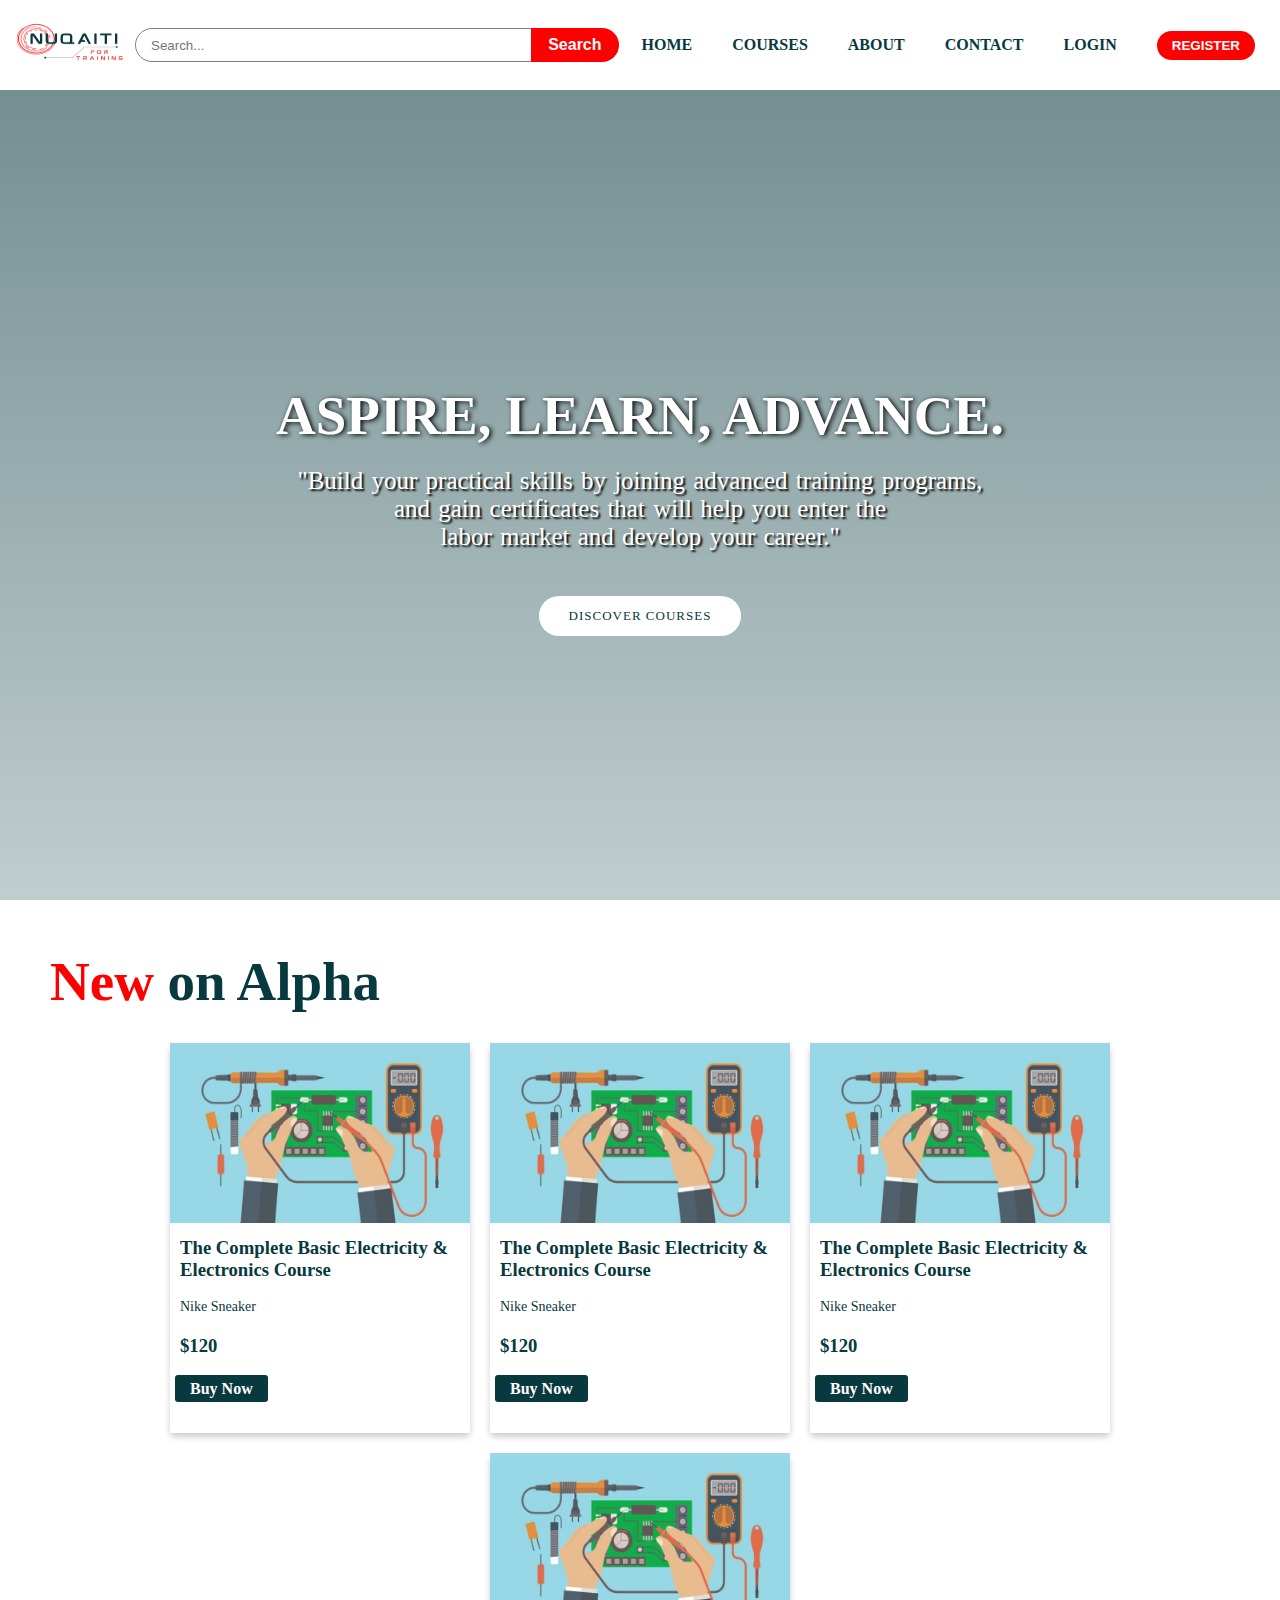
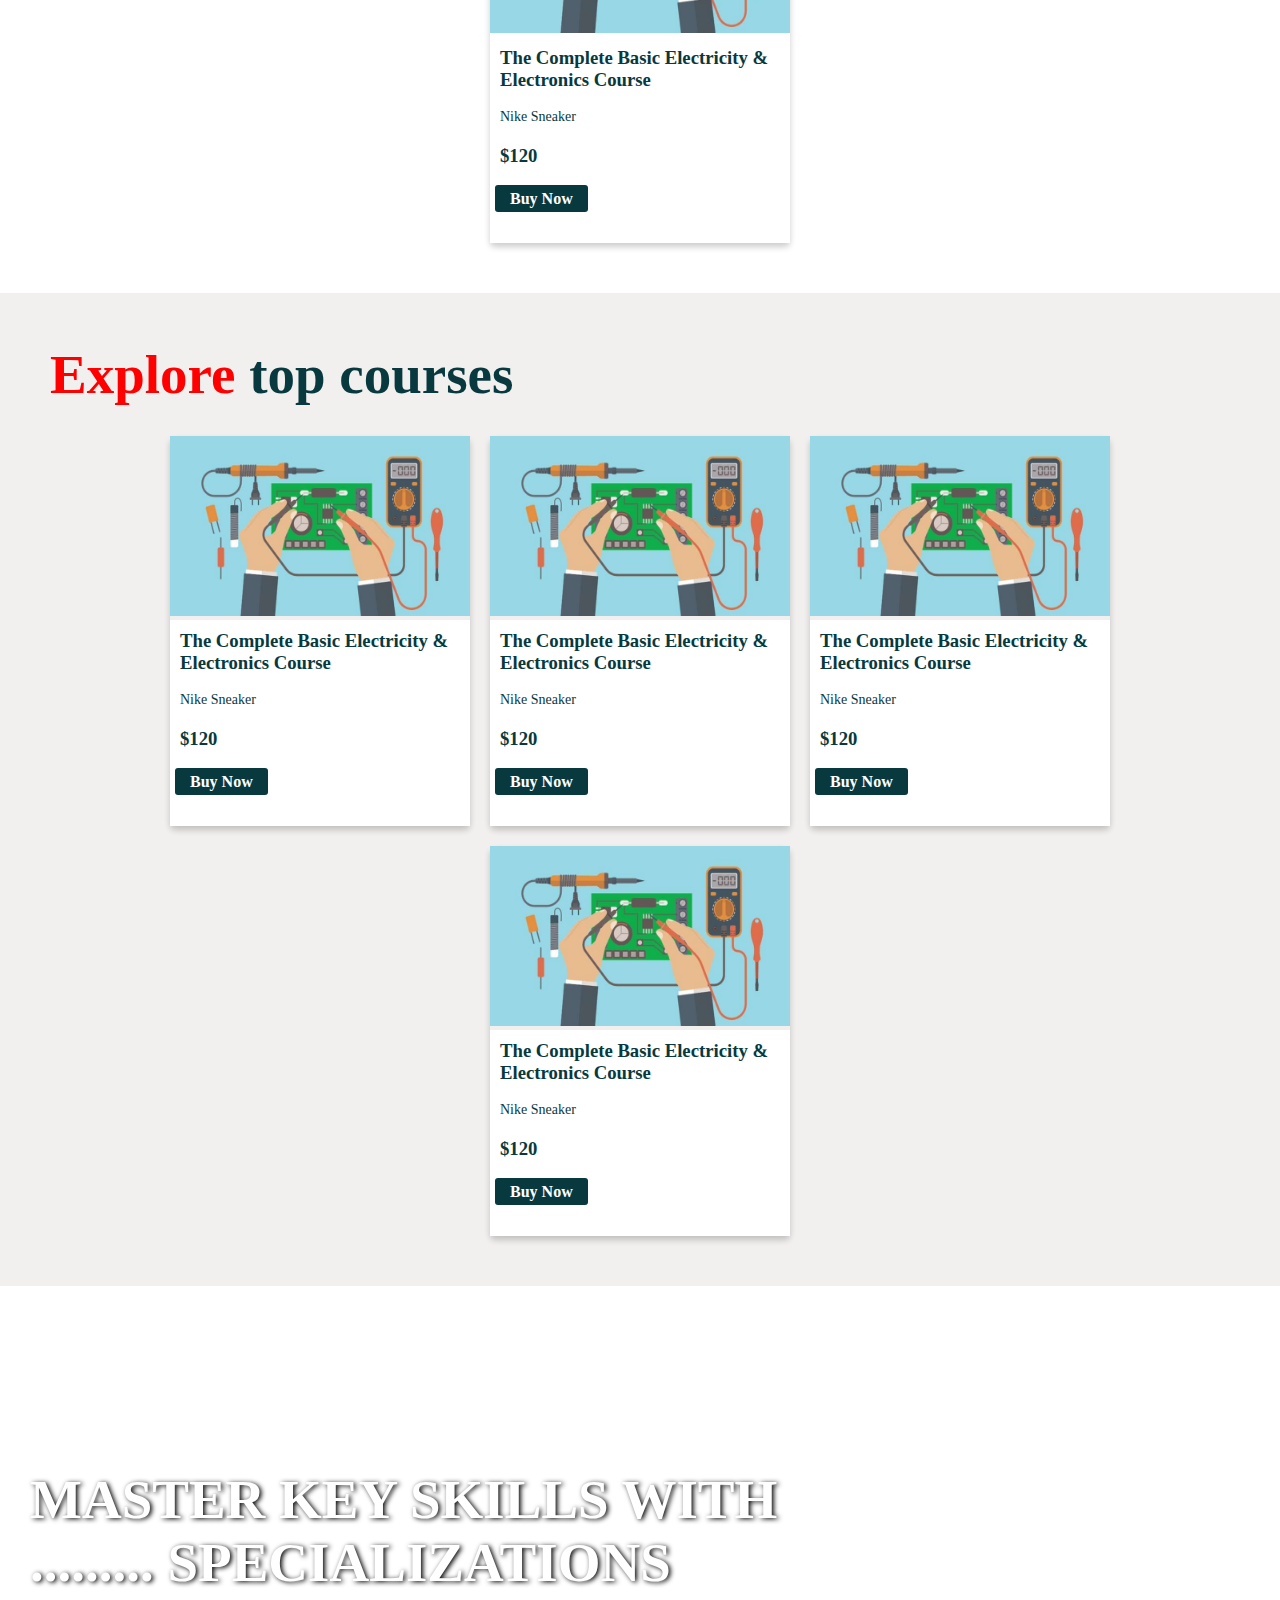
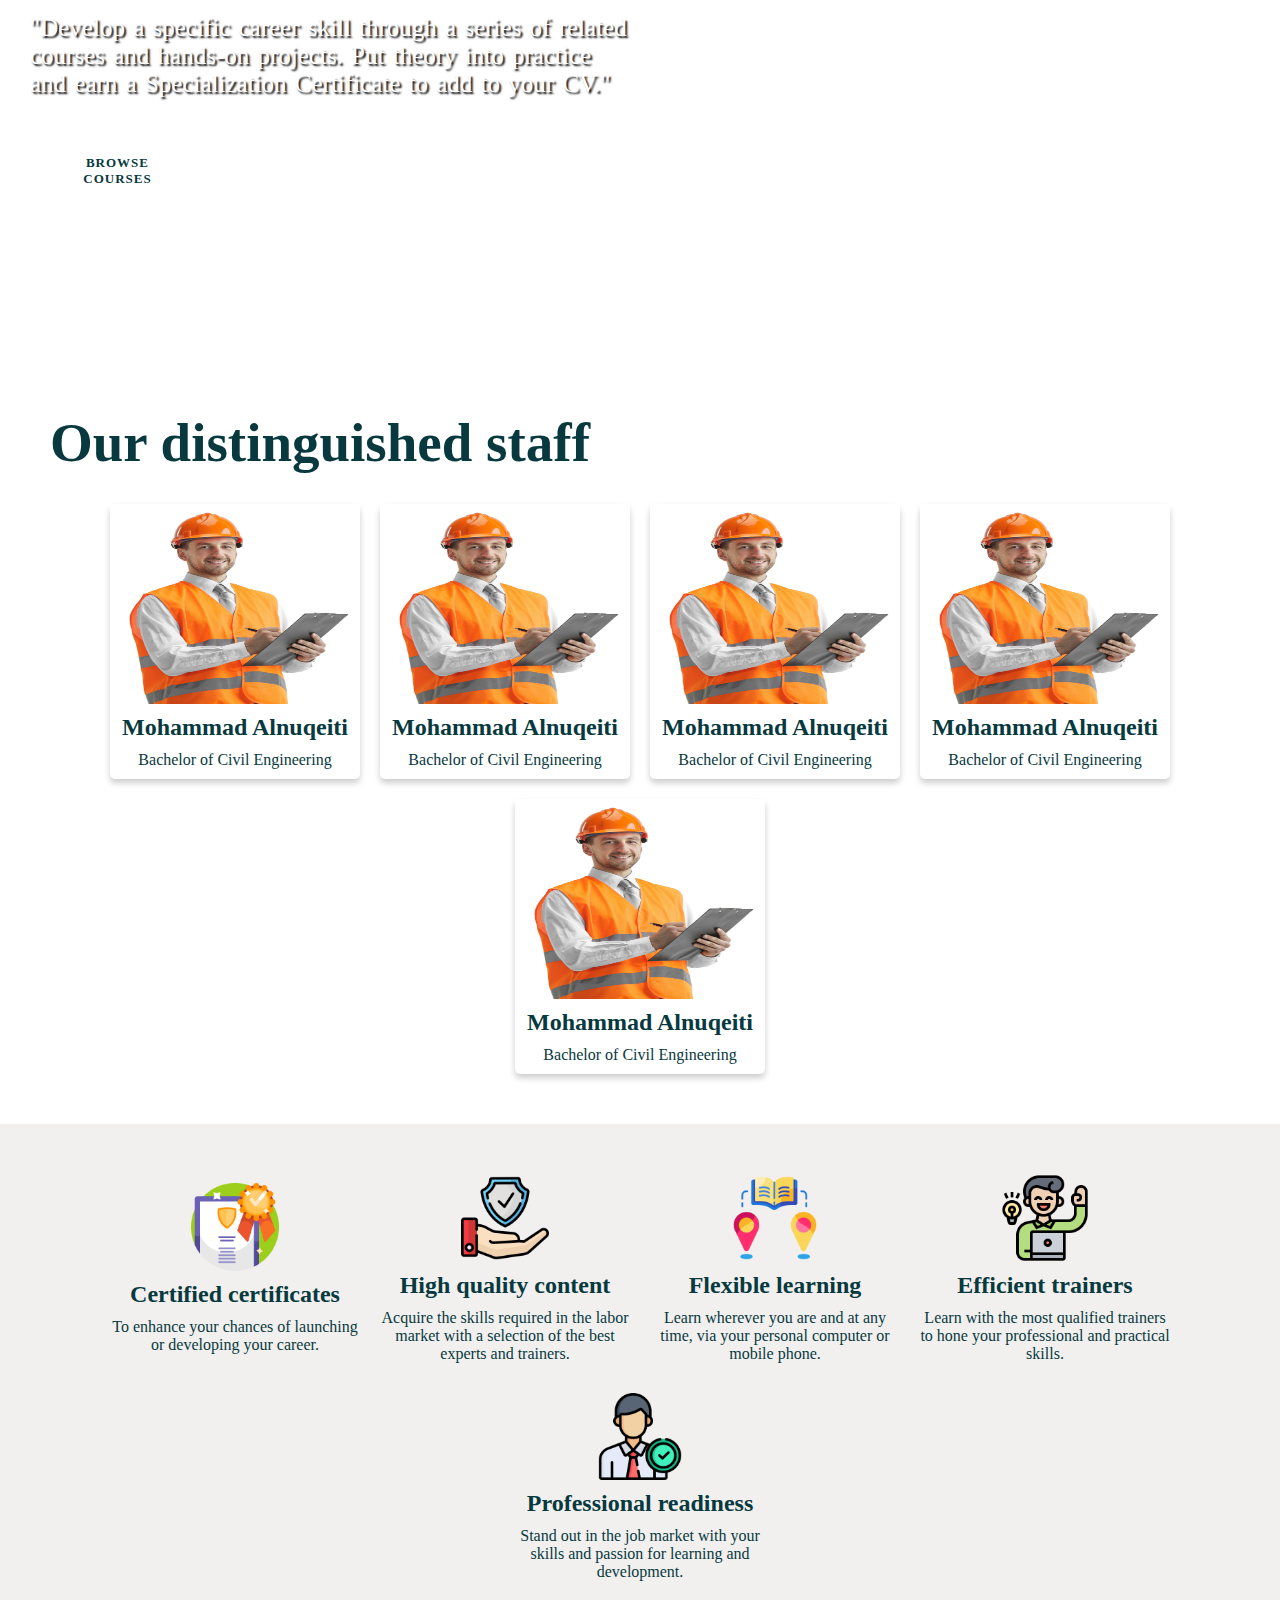
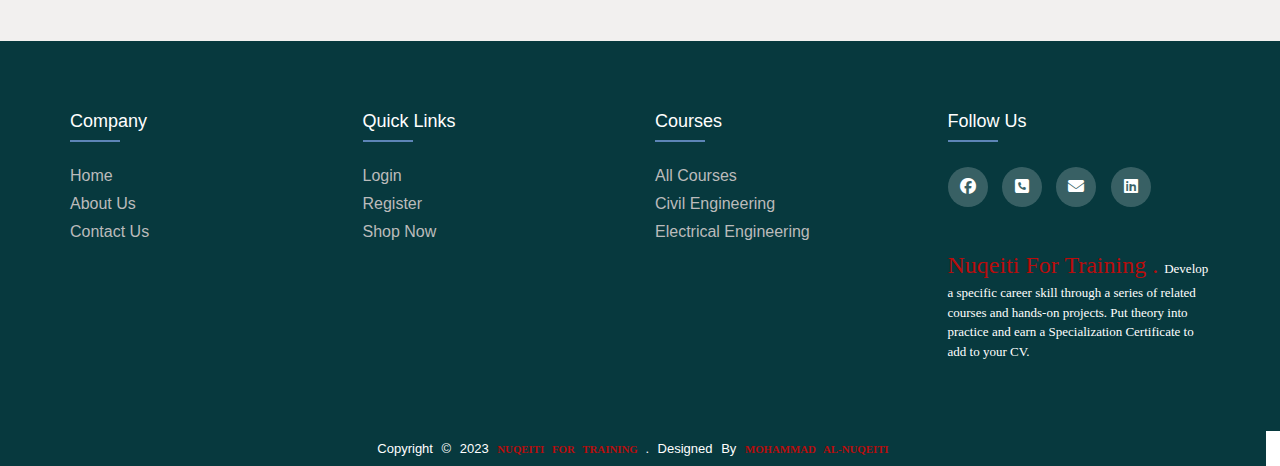
==== commit 345bcbbf: "engineering profile page" ====
--- a/index.html
+++ b/index.html
@@ -321,37 +321,29 @@
             <div class="col_footer">
                 <h4> Company </h4>
                 <ul>
+                    <li><a href="#"> Home</a></li>
                     <li><a href="#"> About Us</a></li>
                     <li><a href="#"> Contact Us</a></li>
-                    <li><a href="#"> Artical</a></li>
-                    <li><a href="#"> Our Service </a></li>
+                    
+                </ul>
+            </div>
+            
+            <div class="col_footer">
+                <h4> Quick Links </h4>
+                <ul>
+                    <li><a href="#"> Login</a></li>
                     <li><a href="#"> Register</a></li>
-
+                    <li><a href="#"> Shop Now </a></li>
                 </ul>
             </div>
 
             <div class="col_footer">
-                <h4> Get help </h4>
-                <ul>
-                    <li><a href="#"> FAQ </a></li>
-                    <li><a href="#"> New Patient </a></li>
-                    <li><a href="#"> Returns </a></li>
-                    <li><a href="#"> Book Now </a></li>
-                    <li><a href="#"> Payment </a></li>
-                </ul>
-            </div>
-
-            <div class="col_footer">
-                <h4> Work Hours </h4>
+                <h4> Courses </h4>
                     <div class="time_footer">
                         <ul>
-                            <li><a href="#"> Saturday <span> 9 AM to 3:00 PM</span> </a></li>
-                            <li><a href="#"> Sunday  <span> 9 AM to 3:00 PM</span></a></li>
-                            <li><a href="#"> Monday  <span> 9 AM to 3:00 PM</span></a></li>
-                            <li><a href="#"> Tuesday  <span> 9 AM to 3:00 PM</span></a></li>
-                            <li><a href="#"> Wednesday  <span> 9 AM to 3:00 PM</span></a></li>
-                            <li><a href="#"> Thursday <span> 9 AM to 3:00 PM</span></a></li>
-                            <li><a href="#"> Friday  <span> OFF </span></a></li>
+                            <li><a href="#"> All Courses  </a></li>
+                            <li><a href="#"> Civil Engineering </a></li>
+                            <li><a href="#"> Electrical Engineering </a></li>
                         </ul>
                     </div>
             </div>
@@ -367,7 +359,9 @@
                 </div>
 
                 <div class="qouat_footer">
-                    <p> <span>Shandaq Dental Clinics. </span> We can provide all the surgery, whitening and dental implants you need to get the perfect smile.</p>
+                    <p>    <span>Nuqeiti For Training . </span> Develop a specific career skill through a series of related
+                        courses and hands-on projects. Put theory into practice
+                        and earn a Specialization Certificate to add to your CV.</p>
                 </div>
 
             </div>
@@ -378,7 +372,7 @@
 
 </footer>
 <div class="footer-botoom">
-    <p> Copyright &copy; 2022 <span>Shandaq Dental Clinics </span> . designed by <span> Amro Al-Wageei </span> </p>
+    <p> Copyright &copy; 2023 <span>Nuqeiti For Training </span> . designed by <span> Mohammad Al-nuqeiti </span> </p>
 </div>
 <script src="./JS/scroll.js"></script>
 <script src="./JS/jave.js"></script>
--- a/CSS/new.css
+++ b/CSS/new.css
@@ -66,7 +66,7 @@
       border:2px solid #FF0000;
       background-color:#FF0000;
       color:#fafafa;
-      width: 15%;
+      /* width: 15%; */
       border-radius: 0 50px 50px 0;
       font-weight: bold;
       font-size: 1em;
@@ -593,7 +593,7 @@
     font-weight: 700;
     font-size:smaller;
     font-family: 'Annie Use Your Telescope', cursive;
-    color: red;
+    color:  rgb(185, 12, 12);
 }
 /* End  Footer */
   /* .foooter{
@@ -660,7 +660,7 @@
     position: fixed;
     bottom: 50px;
     right: -70px;
-    background-color: red;
+    background-color: rgb(185, 12, 12);
     color: white;
     font-weight: bold;
     font-size: 20px;
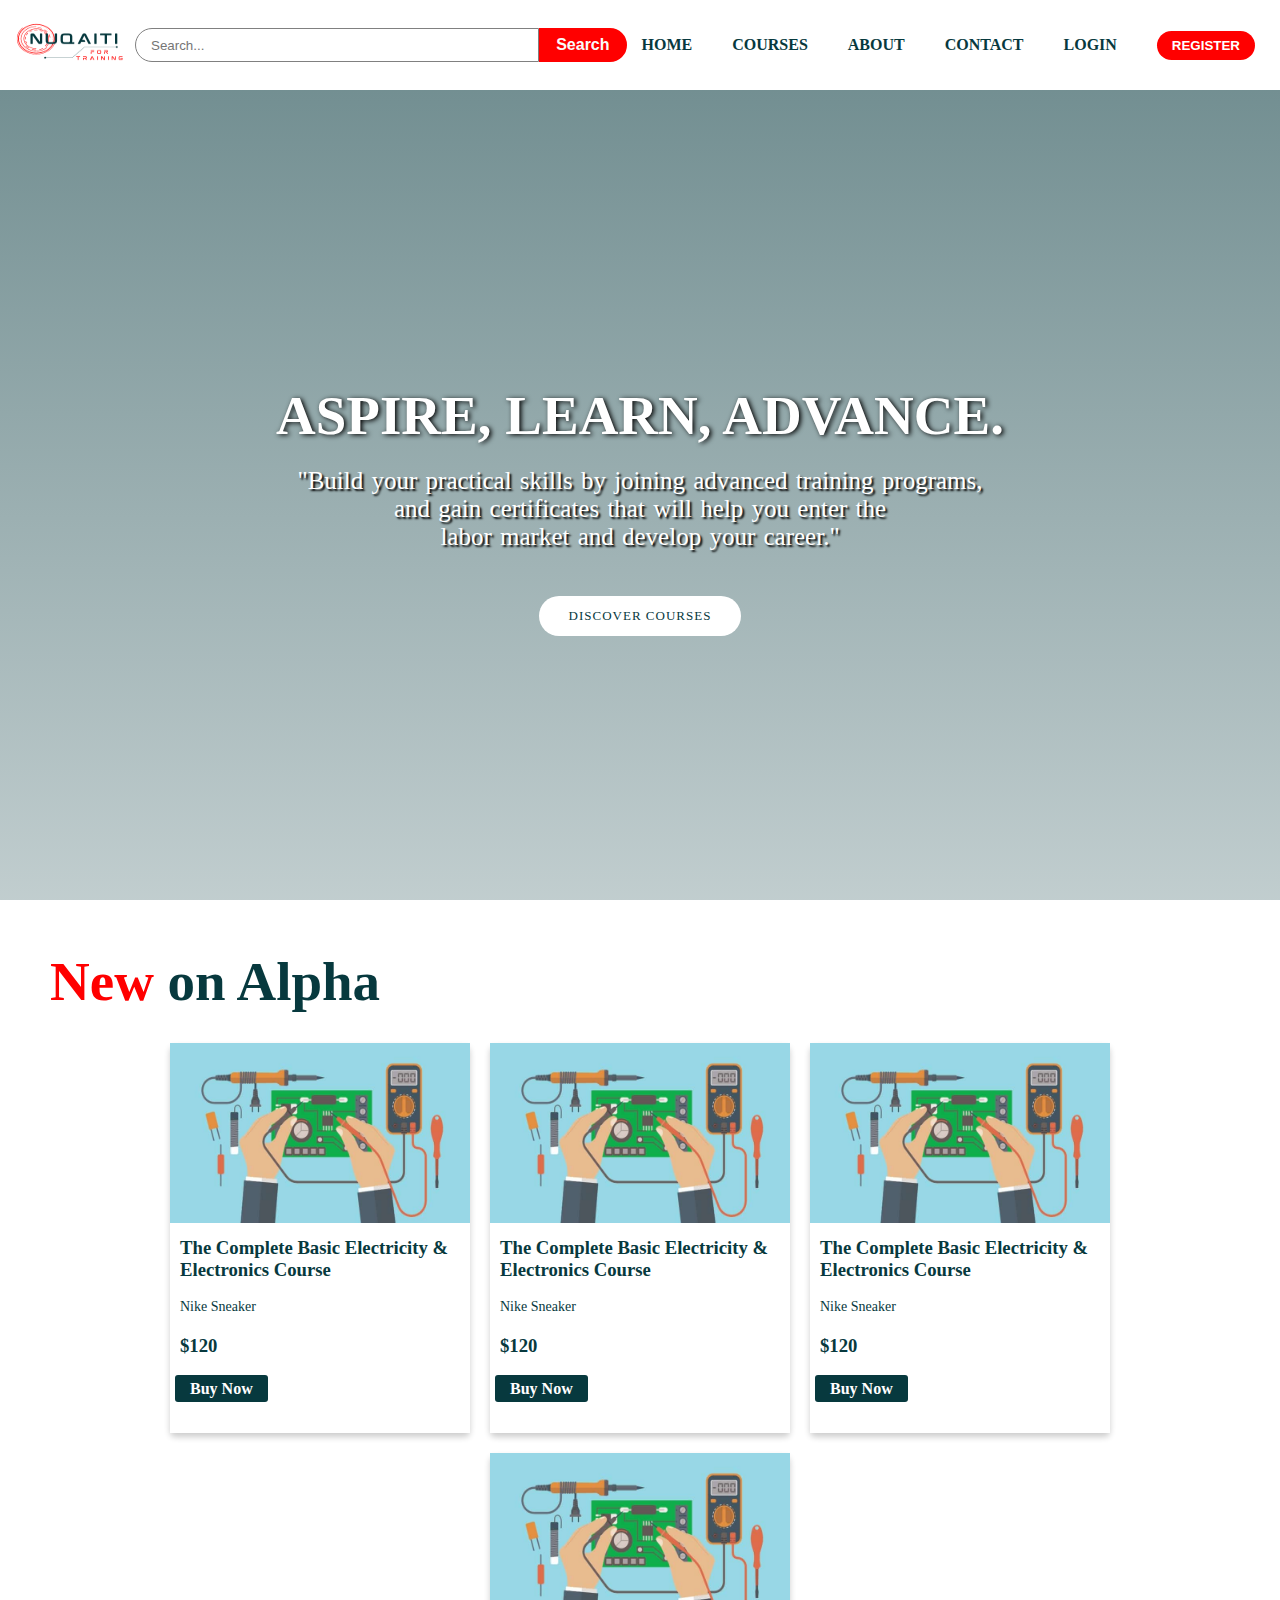
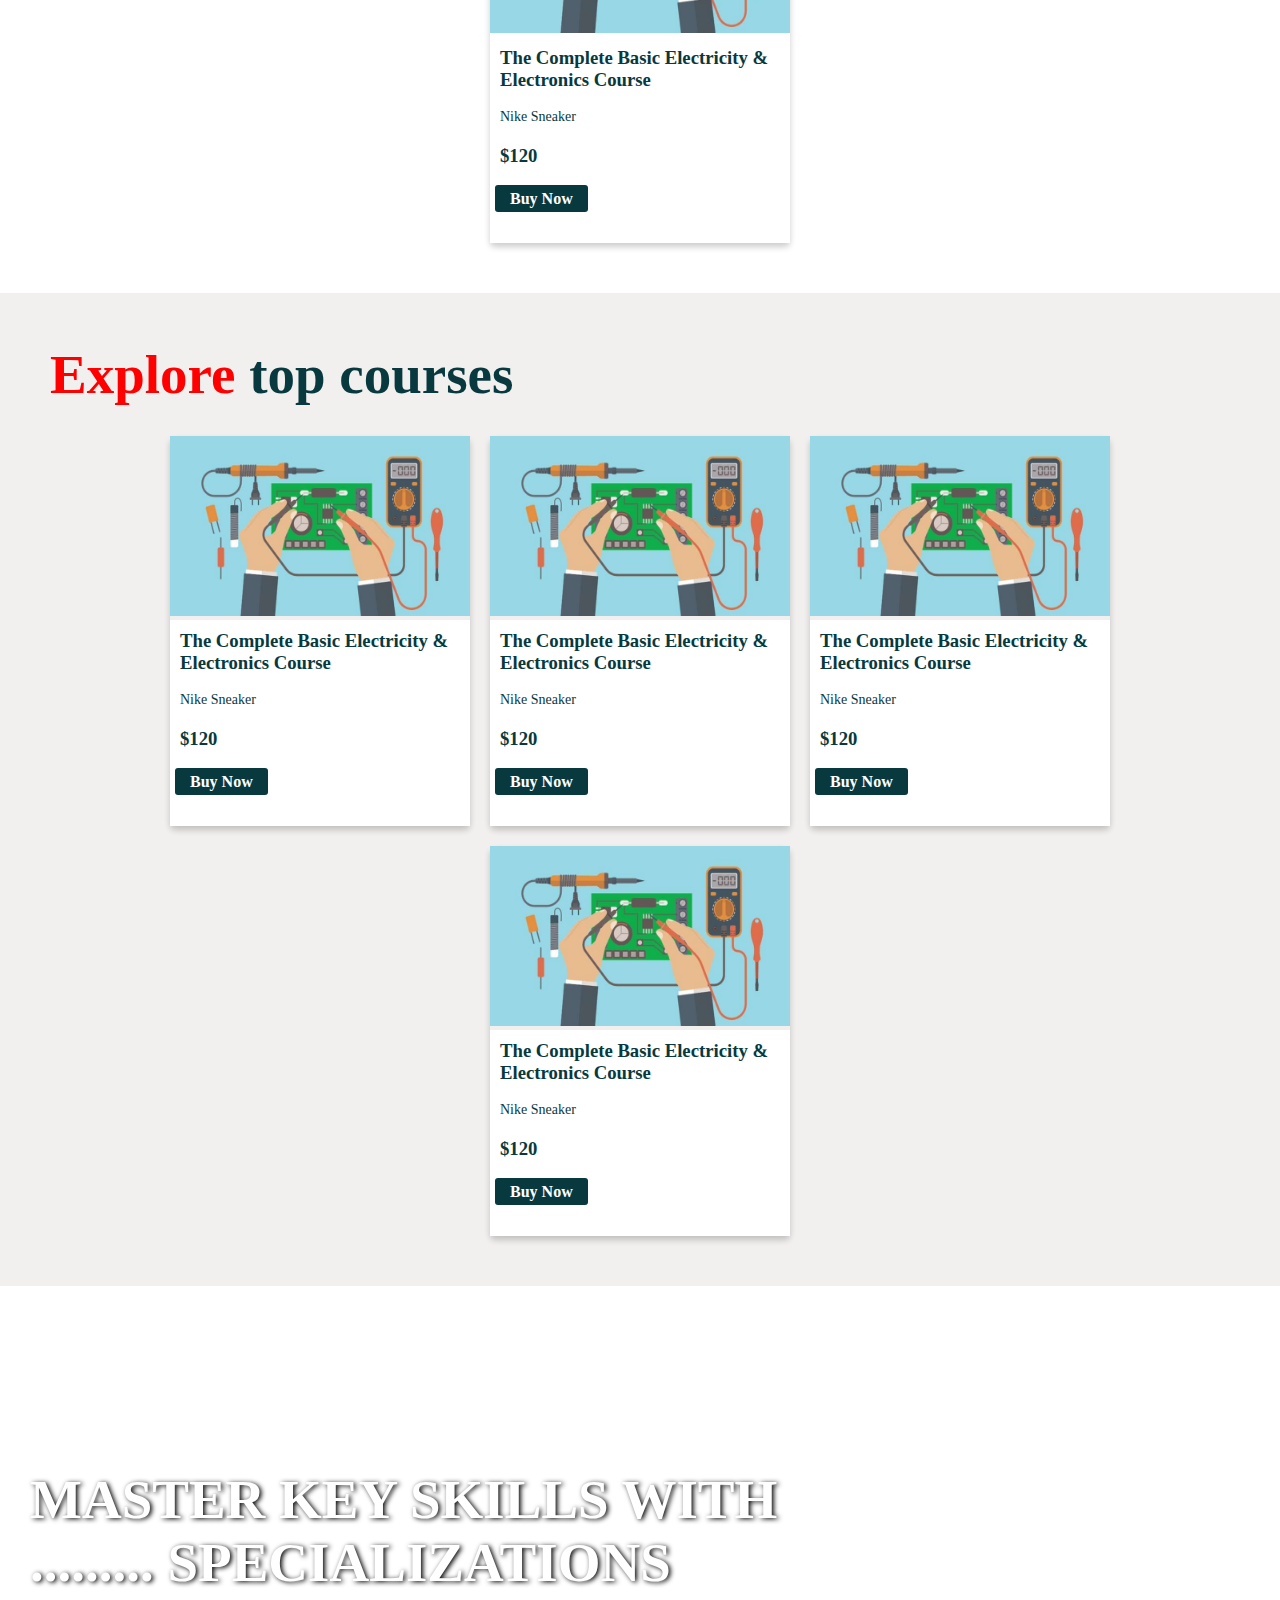
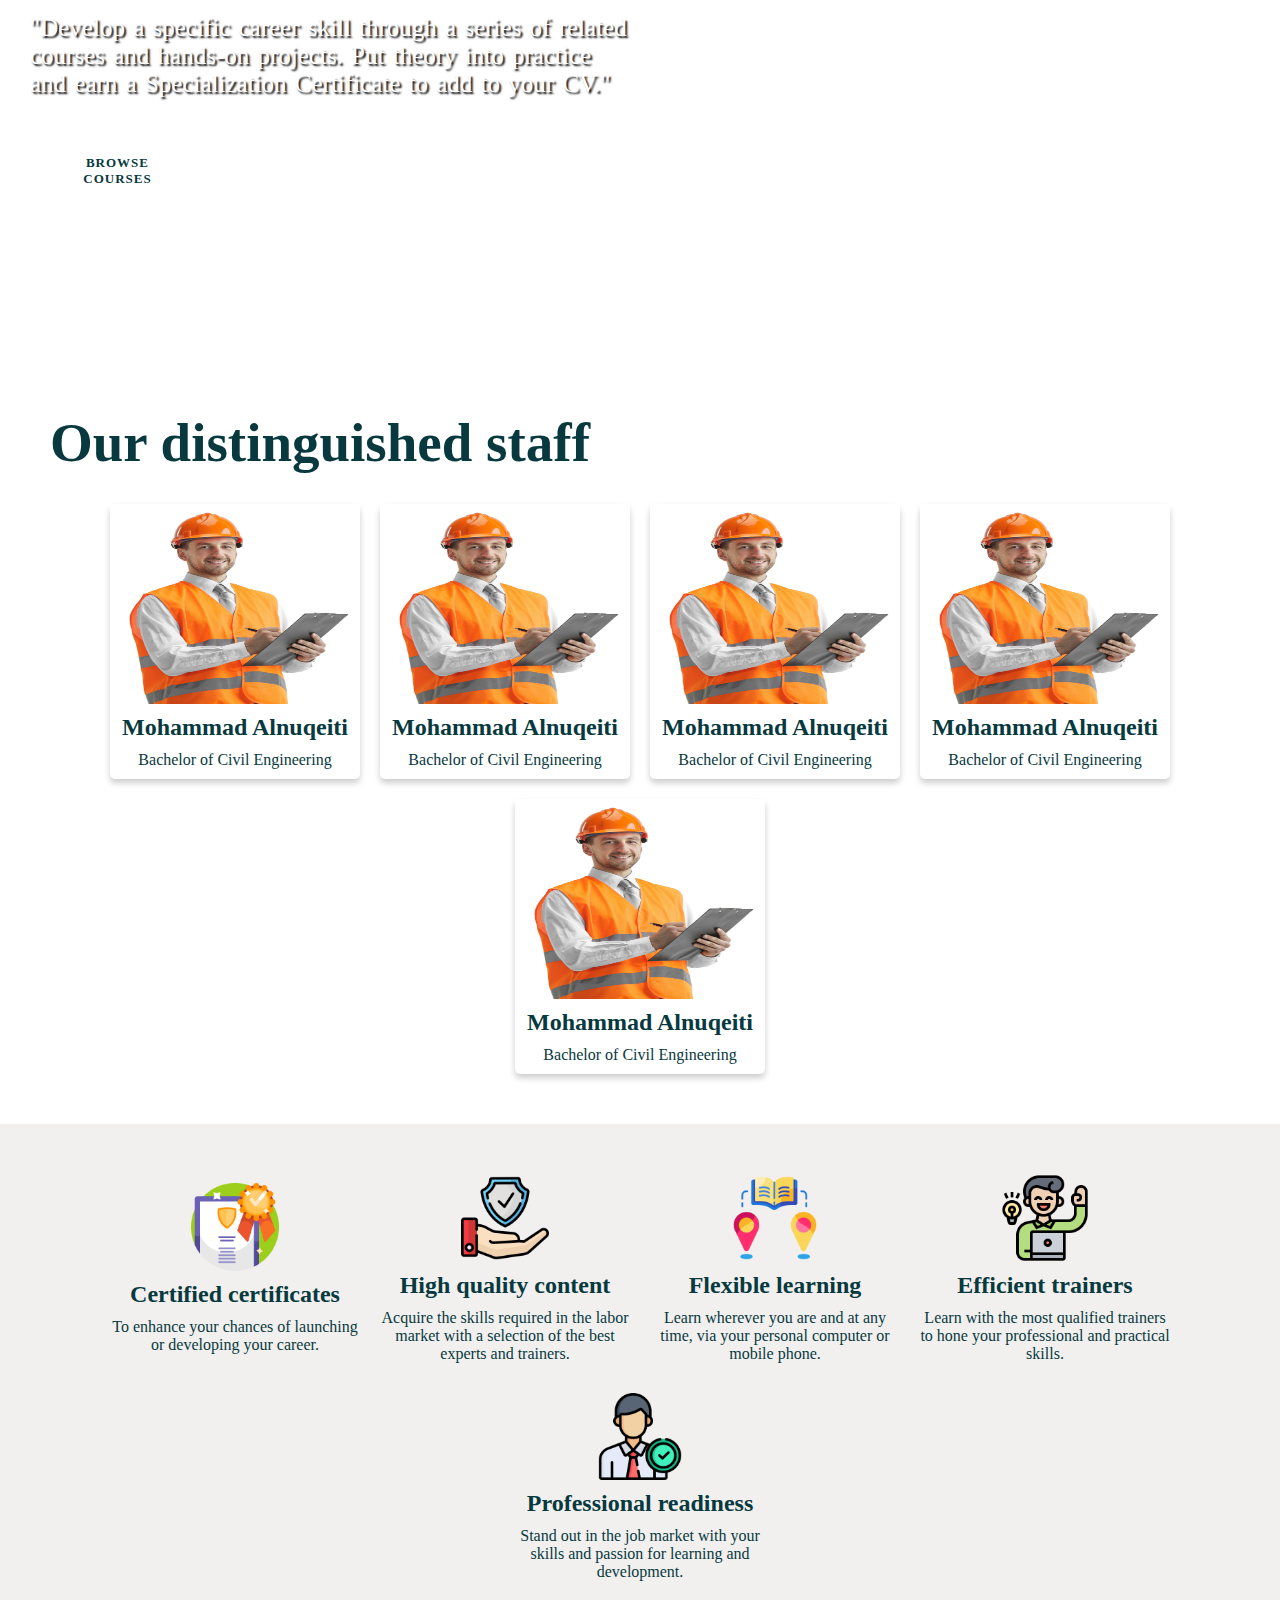
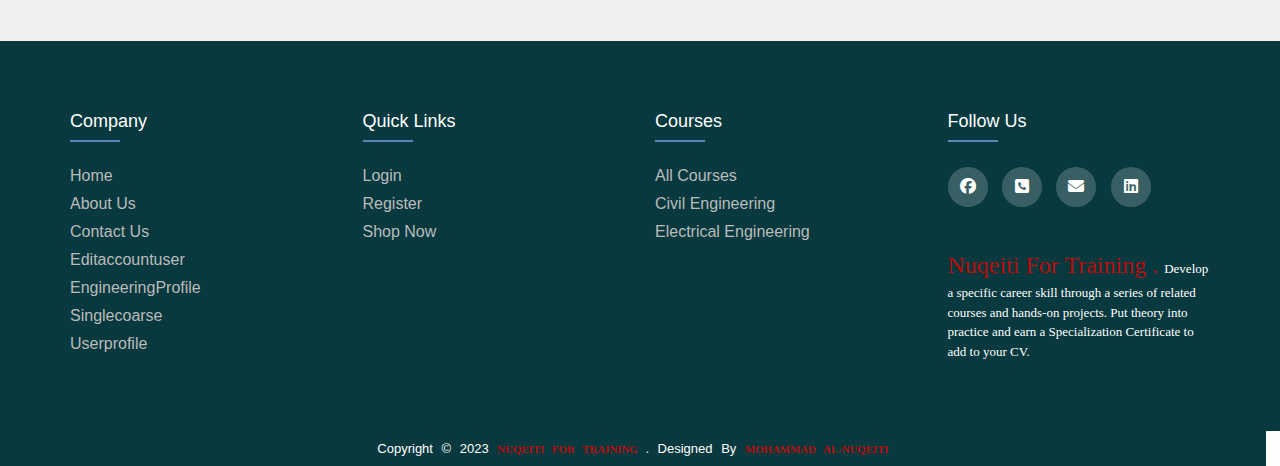
==== commit ecf57e20: "test" ====
--- a/index.html
+++ b/index.html
@@ -22,7 +22,7 @@
             </a>
       
             <div style="width: 90%;">
-                <form id="form">
+                <form id="form" class="form">
                     <input type="search" placeholder="Search..." required class="search">
                     <input type="button" value="Search" class="button">
                 </form>
@@ -77,6 +77,14 @@
            
         
     </header>
+    <header id="hidden">
+        <div style="width: 90%;">
+            <form id="form">
+                <input type="search" placeholder="Search..." required class="search">
+                <input type="button" value="Search" class="button">
+            </form>
+        </div>
+    </header>
     <section id="landpage">
         <h1> Aspire, learn, advance.</h1>
         <p>"Build your practical skills by joining advanced training programs,<br> and gain certificates that will help you enter the<br> labor market and develop your career."</p>
@@ -321,9 +329,13 @@
             <div class="col_footer">
                 <h4> Company </h4>
                 <ul>
-                    <li><a href="#"> Home</a></li>
-                    <li><a href="#"> About Us</a></li>
-                    <li><a href="#"> Contact Us</a></li>
+                    <li><a href="./index.html"> Home</a></li>
+                    <li><a href="./about.html"> About Us</a></li>
+                    <li><a href="./contact.html"> Contact Us</a></li>
+                    <li><a href="./editaccountuser.html"> editaccountuser</a></li>
+                    <li><a href="./engineeringProfile.html">engineeringProfile</a></li>
+                    <li><a href="./singlecoarse.html"> singlecoarse</a></li>
+                    <li><a href="./userprofile.html"> userprofile</a></li>
                     
                 </ul>
             </div>
@@ -331,8 +343,8 @@
             <div class="col_footer">
                 <h4> Quick Links </h4>
                 <ul>
-                    <li><a href="#"> Login</a></li>
-                    <li><a href="#"> Register</a></li>
+                    <li><a href="./login.html"> Login</a></li>
+                    <li><a href="./register.html"> Register</a></li>
                     <li><a href="#"> Shop Now </a></li>
                 </ul>
             </div>
--- a/CSS/index.css
+++ b/CSS/index.css
@@ -462,65 +462,165 @@
     margin: 10px 0;
 } 
 /* --------------------- footer  ------------------ */
-.foooter{
-    display: flex;
-    flex-direction: column;
+
+.footer {
     background-color: #07393E;
-}
-.foooter .sectionone{
-    display: flex;
-    justify-content: space-around;
-    align-items: center;
+    /* background-color: #24262b; */
+    padding: 70px 0;
+    font-family: 'Poppins', sans-serif;
+}
+
+.cont_footer {
+    max-width: 1170px;
+    margin: auto;
+}
+.row_footer {
+    display: flex;
     flex-wrap: wrap;
+}
+
+.col_footer {
+    width: 25%;
+    padding: 0 15px;
+}
+
+.col_footer h4 {
+    font-size: 18px;
+    color:#ffffff;
+    text-transform: capitalize;
+    margin-bottom: 35px;
+    font-weight: 500;
+    position: relative;
+}
+
+.col_footer h4::before {
+    content: "";
+    position: absolute;
+    left: 0;
+    bottom: -10px;
+    background-color: #5d85b7;
+    box-sizing: border-box;
+    height: 2px;
+    width: 50px;
+}
+.col_footer ul {
+    list-style: none;
+}
+.col_footer ul li:not(:last-child) {
+    margin-bottom: 10px;
+}
+.col_footer ul li a {
+    font-size: 16px;
+    text-decoration: none;
+    text-transform: capitalize;
+    /* color: #ffffff; */
+    font-weight: 300;
+    display: block;
+    color: #bbbbbb;
+    transition: 0.3s;
+}
+
+.col_footer ul li a:hover {
+    color:#ffffff;
+    padding-left: 7px;
+}
+
+.col_footer ul li span {
+    font-size: 9px;
+    margin-left: 10px;
+    text-transform: uppercase;
+}
+.col_footer .socail_footer a {
+    display: inline-block;
+    height: 40px;
+    width: 40px;
+    background-color: rgba(255, 255, 255, 0.2);
+    margin: 0 10px 10px 0;
+    text-align: center;
+    line-height: 40px ;
+    border-radius: 50%;
+    color: #ffffff;
+    transition: all 0.3s ease;
+}
+
+.col_footer .socail_footer a:hover {
+    color: #24262b;
+    background-color: #ffffff;
+}
+
+.col_footer .qouat_footer {
+    margin-top: 30px;
+    color:#ffffff ;
+    font-size: 13px;
+    font-weight: 100;
+    letter-spacing: 1.8;
+    line-height: 1.5;
+    font-family: 'Grey Qo', cursive;
+}
+.col_footer .qouat_footer span {
+    color: rgb(185, 12, 12);
+    /* color: #26e5c2; */
+    font-size: x-large;
+}
+
+@media (max-width:767px) {
+    .col_footer {
+        width: 50%;
+        margin-bottom: 30px;  
+  }
+}
+@media (max-width:574px) {
+    .col_footer {
+        width: 100%;
+  }
+}
+
+.footer-botoom {
+    text-align: center;
+    width: 100%;
+    padding: 10px 0;
+    font-size: 13px;
+    text-transform: capitalize;
+    word-spacing: 5px;
+    font-family: 'Poppins', sans-serif;
     background-color: #07393E;
-
-}
-footer img {
-    width: 200px;
-}
-footer .contact {
-    display: flex;
-    justify-content: center;
-    align-items: center;
-    flex-direction: column;
-    gap: 10px;
-}
-.contact h2 {
-    font-size: 2em;
-    /* color: #07393E; */
+    color: #ffffff;
+}
+
+.footer-botoom span {
+    text-transform: uppercase;
+    opacity: 2;
+    font-weight: 700;
+    font-size:smaller;
+    font-family: 'Annie Use Your Telescope', cursive;
+    color:  rgb(185, 12, 12);
+}
+
+  
+  /* Scroll UP */
+
+ .up {
+    position: fixed;
+    bottom: 50px;
+    right: -70px;
+    background-color: rgb(185, 12, 12);
     color: white;
-
-} 
-.contact p {
-    font-size: 1.5em;
-    /* color: #07393E; */
-    color: white;
-    font-weight: 500;
-}
-.icon a {
-    font-size: 2em;
-    padding: 0 10px;
-    /* color: #07393E; */
-    color: white;
-    transition: all 0.5s ease;
-
-} 
-.icon a:hover {
-    color: #FF0000;
-
-}
-
-.sectiontwo p {
-    text-align: center;
-    /* color: #07393E; */
-    color: white;
-    font-size: 1.25em;
-    font-weight: 700;
-    padding: 3px;
-
-}
-.sectiontwo  {
-margin: 30px;
-
-}
-
+    font-weight: bold;
+    font-size: 20px;
+    padding: 10px;
+    border-radius: 4px;
+    font-family: Arial,Tahoma;
+    cursor: pointer;
+
+ }
+
+ .up img{
+    width: 100px;
+    height: 70px;
+
+ }
+
+ .up.show {
+    right: 35px;
+ }
+  /* End Scroll UP */--- a/CSS/new.css
+++ b/CSS/new.css
@@ -17,7 +17,9 @@
       height: 10vh;
       padding: 0 10px;
   }
-  
+  #hidden{
+    display:none;
+  }
   #logo {
       cursor: pointer;
       width: 125px;
@@ -60,7 +62,7 @@
       border-radius: 50px 0 0 50px;
   }
    div form .button {
-      position:relative;
+      /* position:relative; */
       padding:6px 15px;
       left:-8px;
       border:2px solid #FF0000;
@@ -180,6 +182,17 @@
           font-size: 21px;
   
       }}
+
+      @media(max-width:500px){
+        #hidden{
+            display: flex;
+            margin: auto;
+            justify-content: center;
+        }
+        .form{
+            display: none;
+        }
+      }
   /* --------------------- land page ------------------ */
   #landpage {
       width: 100%;
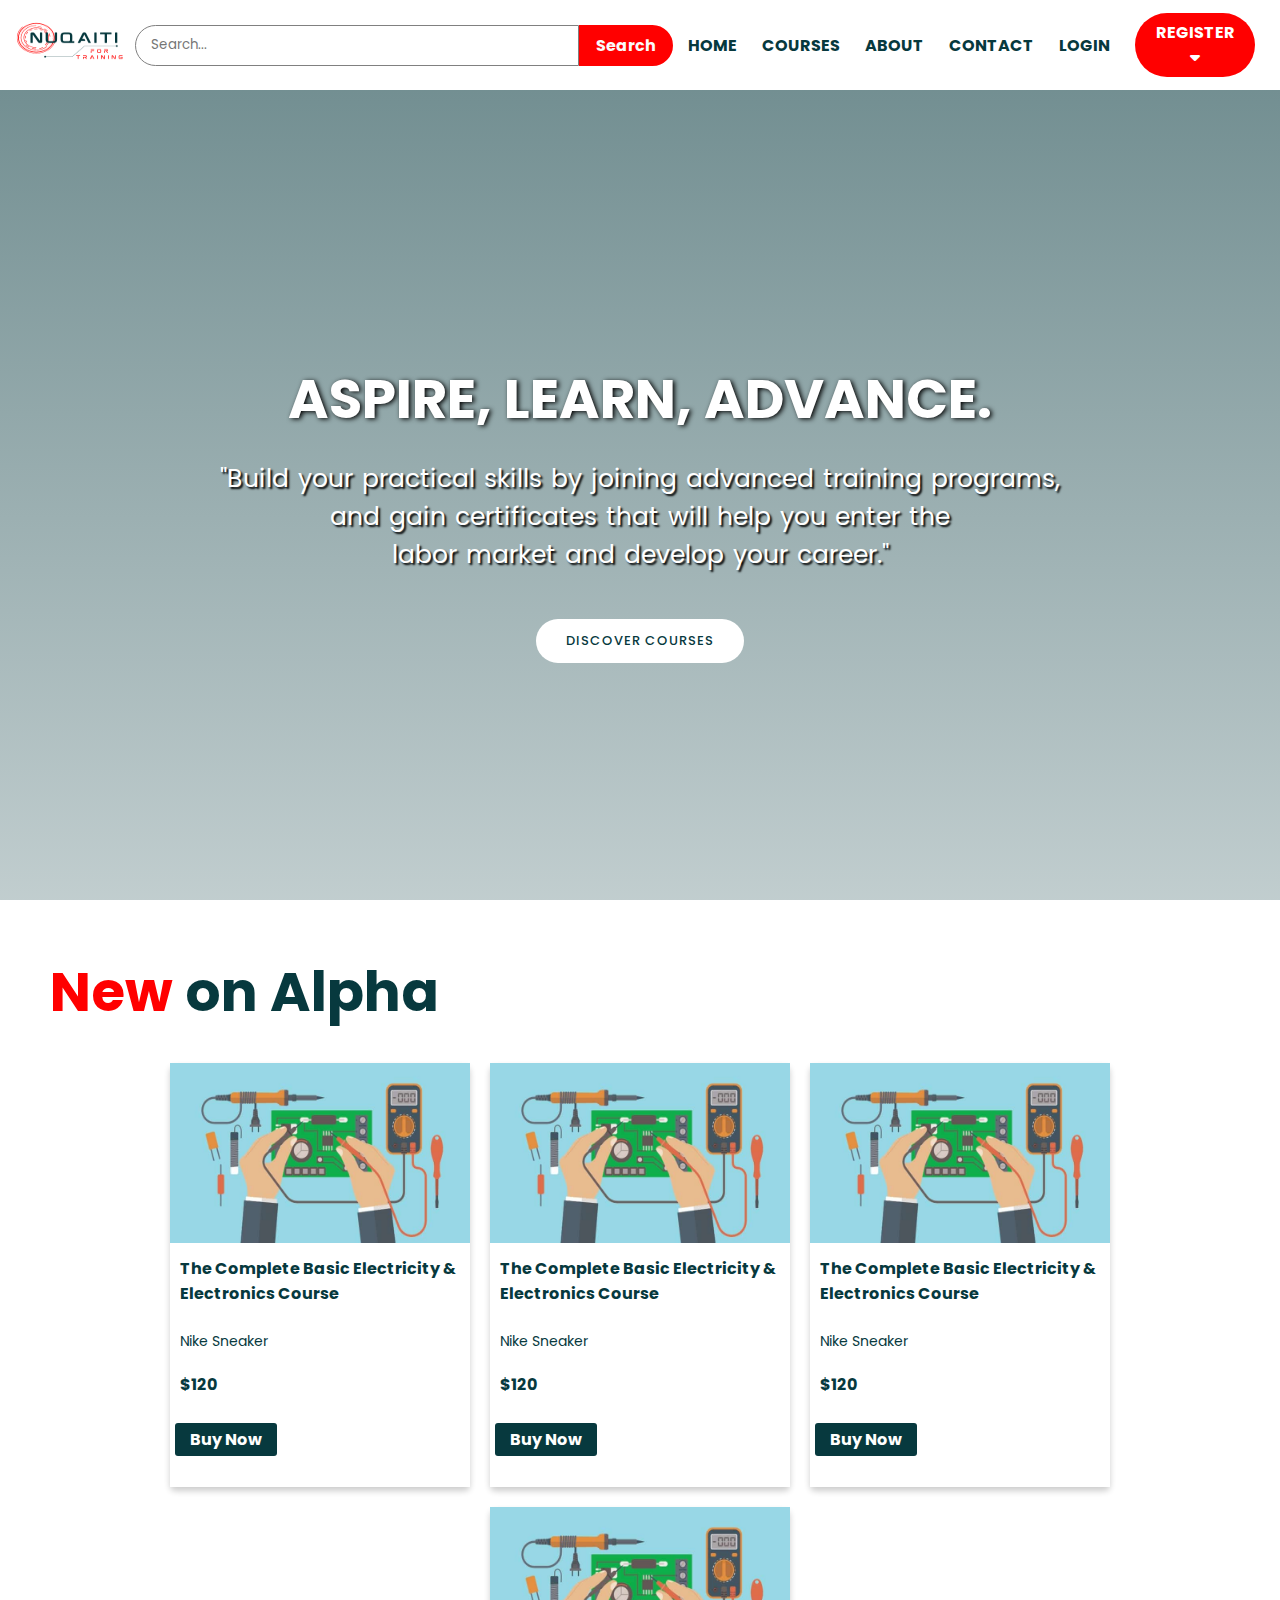
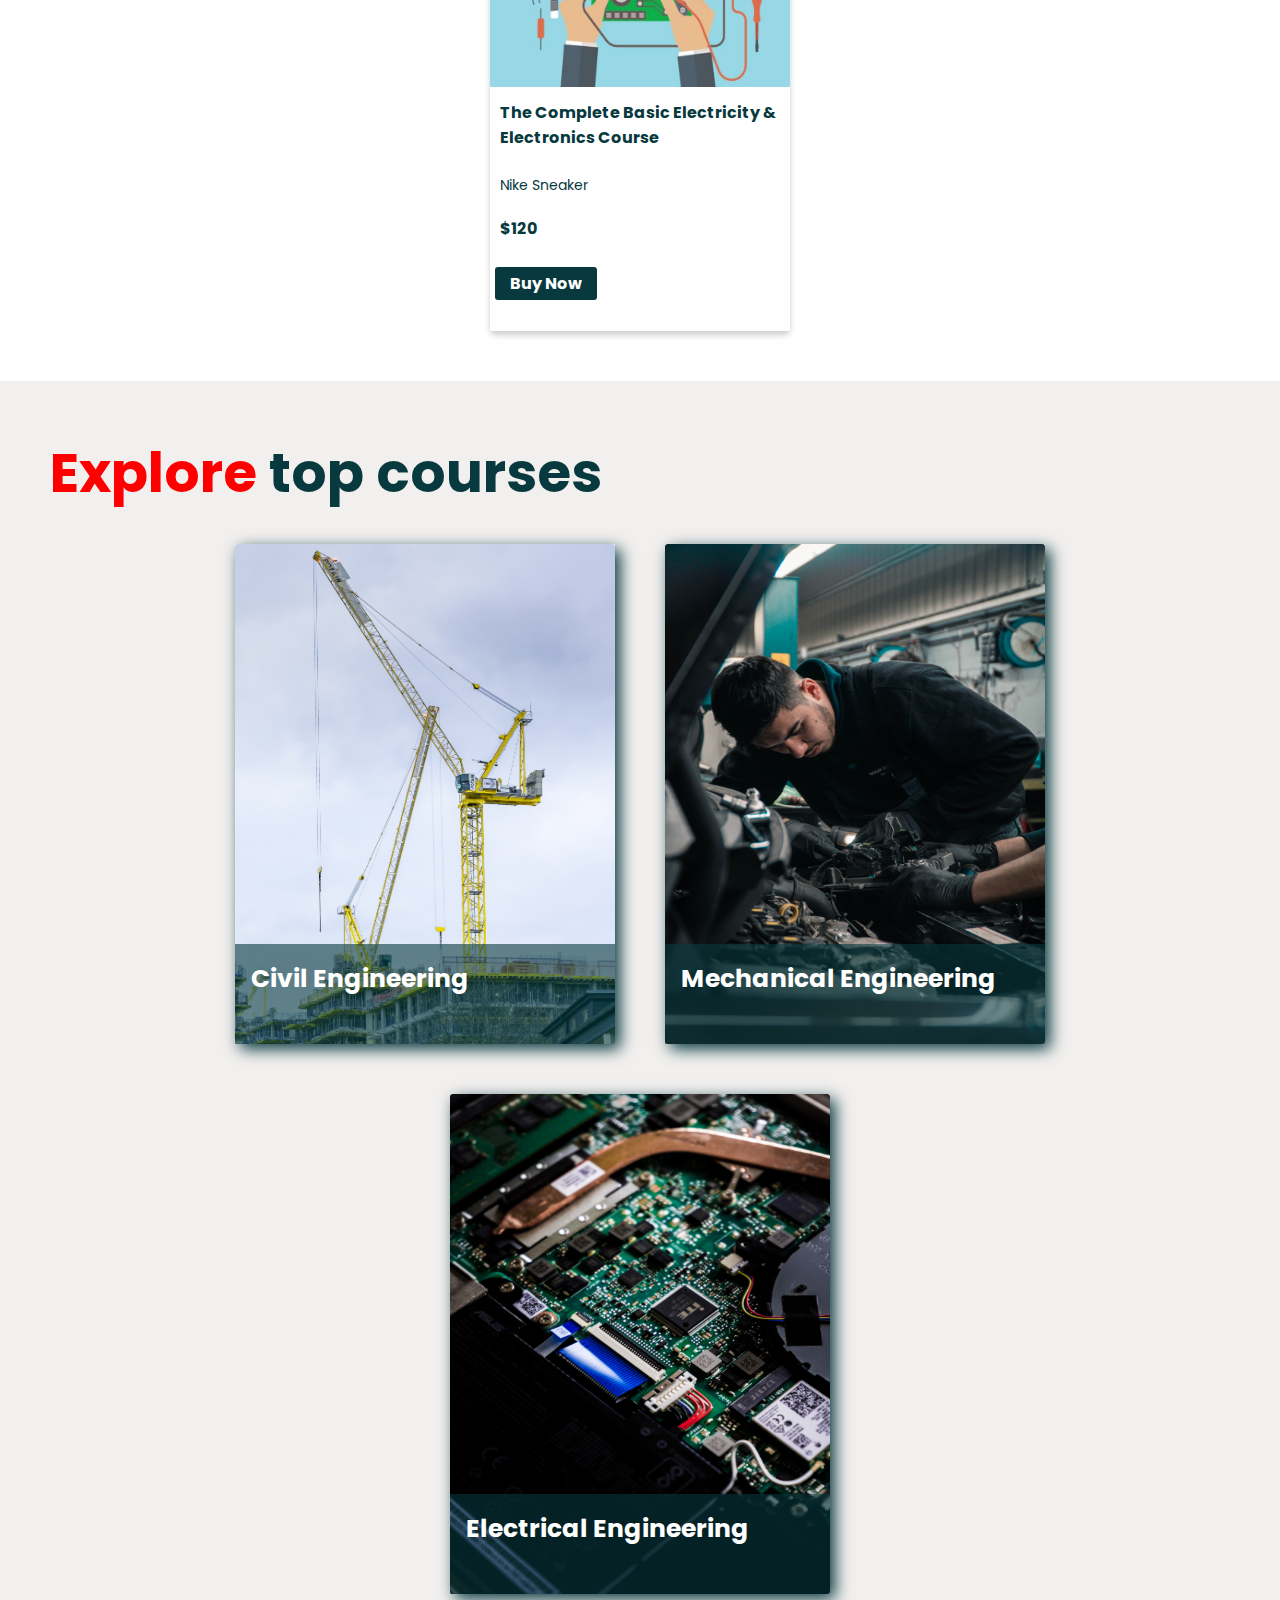
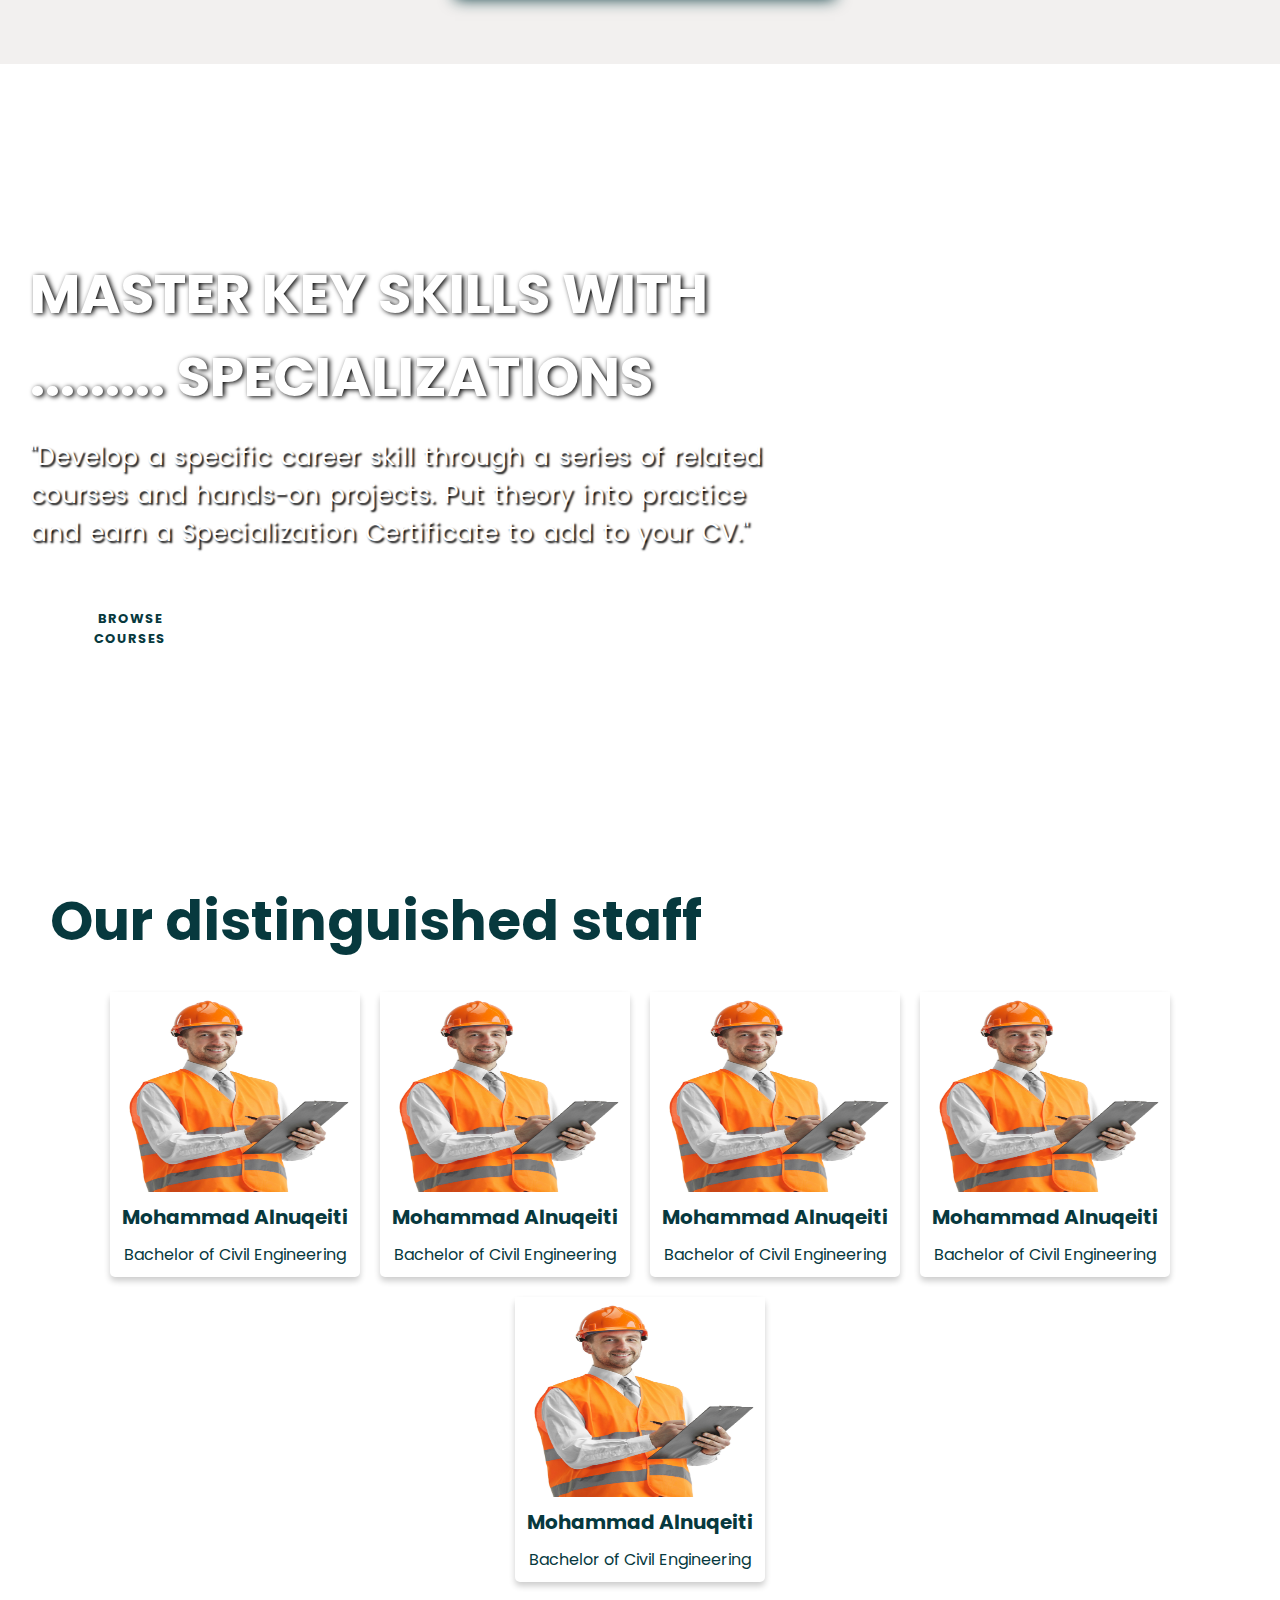
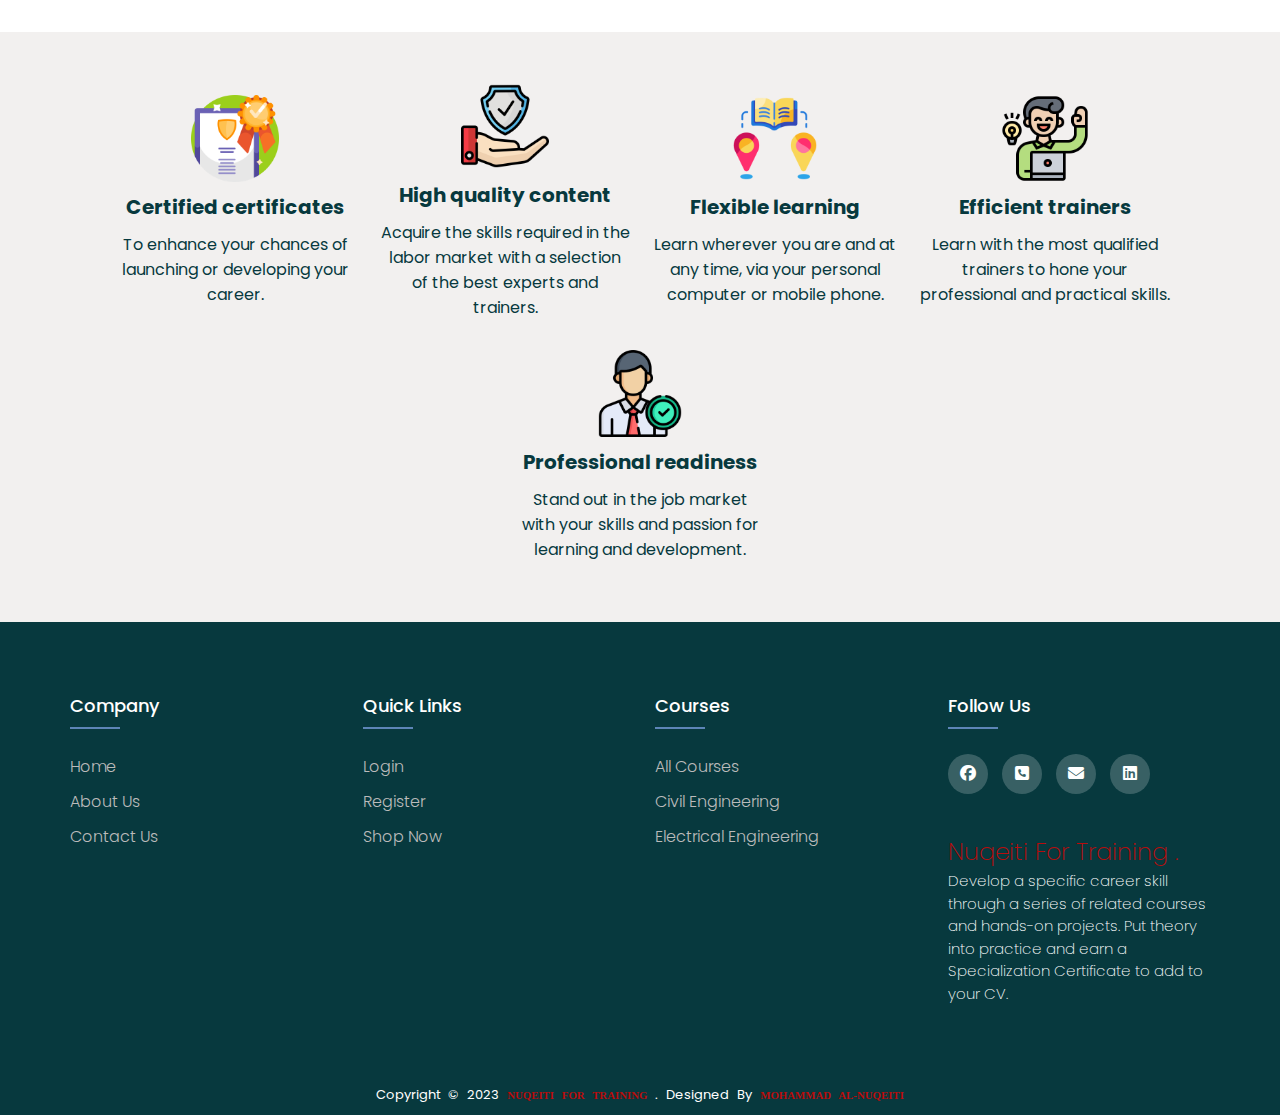
==== commit 3e44a4a6: "edit" ====
--- a/index.html
+++ b/index.html
@@ -5,19 +5,18 @@
     <meta http-equiv="X-UA-Compatible" content="IE=edge">
     <meta name="viewport" content="width=device-width, initial-scale=1.0">
     <link rel="stylesheet" href="https://cdnjs.cloudflare.com/ajax/libs/font-awesome/4.7.0/css/font-awesome.min.css">
-    <!-- <link rel="stylesheet" href="./CSS/index.css"> -->
     <link rel="stylesheet" href="./CSS/new.css">
 
     <link rel="stylesheet" href="https://cdnjs.cloudflare.com/ajax/libs/font-awesome/6.2.0/css/all.min.css">
     <!-- <link rel="icon" href="./icon/icon.png"> -->
     <title>home page</title>
-
+   
 </head>
 <body>
 <!-- <div id="home"> -->
     <header class="header"> 
       
-            <a >
+            <a href="./index.html">
                 <img  id="logo" src="./image/logo.png" alt="">
             </a>
       
@@ -27,30 +26,15 @@
                     <input type="button" value="Search" class="button">
                 </form>
             </div>
-            <!-- <div class="menu">
-                    
-                <a href="./index.html" >HOME</a>
-                <a href="#" >ALL COURS </a>
-                <a href="./about.html">ABOUT</a>
-                <a href="./contact.html">CONTACT</a>
-                <a href="./login.html">LOGIN</a>
-                <a href="#"><button id="btn-nav">REGISTER</button></a>
-                    
-            </div> -->
+       
             <div class="navbar">
                
                 <ul class="nav-menu">
-                    <!-- <div>
-                        <form >
-                            <input type="search" placeholder="Search..." required class="search">
-                            <input type="button" value="Search" class="button">
-                        </form>
-                    </div> -->
                     <li class="nav-item">
                         <a href="./index.html" class="nav-link">HOME</a>
                     </li>
                     <li class="nav-item">
-                        <a href="#" class="nav-link">COURSES </a>
+                        <a href="./shop.html" class="nav-link">COURSES </a>
                     </li>
                     <li class="nav-item">
                         <a href="./about.html" class="nav-link">ABOUT</a>
@@ -62,7 +46,16 @@
                         <a href="./login.html" class="nav-link">LOGIN</a>
                     </li>
                     <li class="nav-item">
-                        <a href="./register.html"><button id="btn-nav" class="nav-link">REGISTER</button></a>
+                        <div class="dropdown">
+                            <button class="dropbtn">REGISTER 
+                              <i class="fa fa-caret-down"></i>
+                            </button>
+                            <div class="dropdown-content">
+                              <a href="./register.html">REGISTER AS STUDENT</a>
+                              <a href="./registerEngineering.html">REGISTER AS ENGINEERING</a>
+                            </div>
+                        </div>
+                        <!-- <a href="./register.html"><button id="btn-nav" class="nav-link">REGISTER</button></a> -->
                     </li>
                 </ul>
                  <div class="hamburger">
@@ -77,7 +70,7 @@
            
         
     </header>
-    <header id="hidden">
+    <header id="hidden" class="header">
         <div style="width: 90%;">
             <form id="form">
                 <input type="search" placeholder="Search..." required class="search">
@@ -88,7 +81,7 @@
     <section id="landpage">
         <h1> Aspire, learn, advance.</h1>
         <p>"Build your practical skills by joining advanced training programs,<br> and gain certificates that will help you enter the<br> labor market and develop your career."</p>
-        <a href="#" class="btnone" onclick="">Discover courses</a>
+        <a href="./shop.html" class="btnone" onclick="">Discover courses</a>
     </section>
 <!-- </div> -->
 
@@ -161,7 +154,34 @@
         </div>
     </div>
 </section>
-<section id="explorecourses">
+<section class="category">
+    <h2 class="title"><span style="color: #FF0000;">Explore </span> top courses</h2>
+
+<div class="category-body">
+    <div class="category-card">
+        <a href="./shop.html"><img src="./image/civil engineering.jpg" alt=""></a>
+        <div class="intro">
+            <h2>Civil Engineering</h2>
+            <p>The Complete Basic Electricity & Electronics Course</p>
+        </div>
+    </div>
+    <div class="category-card">
+        <img src="./image/Mechanical Engineering.jpg" alt="">
+        <div class="intro">
+            <h2>Mechanical Engineering</h2>
+            <p>The Complete Basic Electricity & Electronics Course</p>
+        </div>
+    </div>
+    <div class="category-card">
+        <img src="./image/electrical engineering..jpg" alt="">
+        <div class="intro">
+            <h2>Electrical Engineering</h2>
+            <p>The Complete Basic Electricity & Electronics Course</p>
+        </div>
+    </div>
+</div>
+</section>
+<!-- <section id="explorecourses">
 
     <h2><span style="color: #FF0000;">Explore </span> top courses</h2>
     <div class="container">
@@ -231,11 +251,11 @@
         </div>
   
 </div>
-</section>
+</section> -->
 <section id="sectionfour">
     <h1> Master key skills with<br>......... specializations</h1>
     <p>"Develop a specific career skill through a series of related<br> courses and hands-on projects. Put theory into practice<br> and earn a Specialization Certificate to add to your CV."</p>
-    <a href="#" class="btnone" onclick="">Browse courses</a>
+    <a href="#" class="btn" onclick="">Browse courses</a>
 </section>
 <section id="coaches">
 <h2>Our distinguished staff</h2>
@@ -332,10 +352,7 @@
                     <li><a href="./index.html"> Home</a></li>
                     <li><a href="./about.html"> About Us</a></li>
                     <li><a href="./contact.html"> Contact Us</a></li>
-                    <li><a href="./editaccountuser.html"> editaccountuser</a></li>
-                    <li><a href="./engineeringProfile.html">engineeringProfile</a></li>
-                    <li><a href="./singlecoarse.html"> singlecoarse</a></li>
-                    <li><a href="./userprofile.html"> userprofile</a></li>
+   
                     
                 </ul>
             </div>
@@ -345,7 +362,7 @@
                 <ul>
                     <li><a href="./login.html"> Login</a></li>
                     <li><a href="./register.html"> Register</a></li>
-                    <li><a href="#"> Shop Now </a></li>
+                    <li><a href="./shop.html"> Shop Now </a></li>
                 </ul>
             </div>
 
@@ -353,7 +370,7 @@
                 <h4> Courses </h4>
                     <div class="time_footer">
                         <ul>
-                            <li><a href="#"> All Courses  </a></li>
+                            <li><a href="./shop.html"> All Courses  </a></li>
                             <li><a href="#"> Civil Engineering </a></li>
                             <li><a href="#"> Electrical Engineering </a></li>
                         </ul>
@@ -371,7 +388,7 @@
                 </div>
 
                 <div class="qouat_footer">
-                    <p>    <span>Nuqeiti For Training . </span> Develop a specific career skill through a series of related
+                    <p> <span>Nuqeiti For Training . </span> Develop a specific career skill through a series of related
                         courses and hands-on projects. Put theory into practice
                         and earn a Specialization Certificate to add to your CV.</p>
                 </div>
--- a/CSS/new.css
+++ b/CSS/new.css
@@ -1,14 +1,13 @@
+@import url('https://fonts.googleapis.com/css2?family=Fasthand&family=Poppins:ital,wght@0,100;0,200;0,300;0,400;0,500;0,600;0,700;0,800;0,900;1,100;1,200;1,300;1,400;1,500;1,600;1,700;1,800;1,900&display=swap');
+
 * {
+    font-family: 'Poppins', sans-serif;
     box-sizing: border-box;
     margin: 0;
     padding: 0;  
   }
   
   /* ---------------------NAV BAR------------------ */
-  /* #home {
-      width: 100%;
-      height: 100vh;
-  } */
   header {
       display: flex;
       justify-content: space-between;
@@ -16,6 +15,12 @@
       align-items: center;
       height: 10vh;
       padding: 0 10px;
+      /* box-shadow: 0 5px 15px rgba(0, 0, 0, 0.06);
+      z-index: 999;
+      position: sticky;
+      top: 0;
+      left: 0;
+      background-color: white; */
   }
   #hidden{
     display:none;
@@ -47,33 +52,93 @@
   #btn-nav:hover{
       color: rgb(7, 57, 62);
   }
-   form {
+  .header form {
       width: 100%;
       margin:50px auto;
       display: flex;
       justify-content: center;
     
   }
-  form .search {
+  .header form .search {
       padding:8px 15px;
       background:white;
       border:1px solid gray;
       width: 85%;
       border-radius: 50px 0 0 50px;
   }
-   div form .button {
-      /* position:relative; */
+  .dropdown a {
+    float: left;
+    font-size: 12px;
+    color: white;
+    text-align: center;
+    padding: 10px 12px;
+    text-decoration: none;
+    overflow: hidden;
+
+  }
+  
+  .dropdown {
+    float: left;
+    overflow: hidden;
+  }
+  
+  .dropdown .dropbtn {
+      background-color: #FF0000;
+    color: white;
+    border: none;
+    padding: 7px 15px;
+    cursor: pointer;
+    border-radius: 50px;
+    transition: all 0.3s ease 0s;
+    margin: auto;
+    font-weight: 700;
+    width:120px;
+    outline: none;
+    font-size: 1em;
+
+  }
+  
+  .dropdown a:hover, .dropdown:hover .dropbtn {
+    background-color: red;
+  }
+  
+  .dropdown-content {
+    display: none;
+    position: absolute;
+    background-color: #f9f9f9;
+    min-width: 130px;
+    box-shadow: 0px 8px 16px 0px rgba(0,0,0,0.2);
+    z-index: 1;
+  }
+  
+  .dropdown-content a {
+    float: none;
+    color: black;
+    padding: 12px 16px;
+    text-decoration: none;
+    display: block;
+    text-align: left;
+  }
+  
+  .dropdown-content a:hover {
+    background-color: #ddd;
+  }
+  
+  .dropdown:hover .dropdown-content {
+    display: block;
+    
+  }
+  .header div form .button {
       padding:6px 15px;
       left:-8px;
       border:2px solid #FF0000;
       background-color:#FF0000;
       color:#fafafa;
-      /* width: 15%; */
       border-radius: 0 50px 50px 0;
       font-weight: bold;
       font-size: 1em;
   }
-  form .button:hover  {
+  .header form .button:hover  {
       background-color:#fafafa;
       color:#07393E;
       transition: all 0.8s ease 0s;
@@ -94,7 +159,7 @@
       display: flex;
       justify-content: space-between;
       align-items: center;
-      gap: 40px;
+      gap: 25px;
   }
   .nav-branding{
       font-size: 2rem;
@@ -130,7 +195,7 @@
       background-color: black;
   
   }
-  @media(max-width:900px){
+  @media(max-width:913px){
       .hamburger{
           display: block;
   
@@ -189,7 +254,7 @@
             margin: auto;
             justify-content: center;
         }
-        .form{
+        .header .form{
             display: none;
         }
       }
@@ -249,6 +314,14 @@
       color: white;
     
   }
+  @media(max-width:560px){
+    #landpage h1{
+        font-size: 33px;
+    }
+    #landpage p{
+        font-size: 17px;
+    }
+  }
   
   /* --------------------- New course ------------------ */
   #newcourses{
@@ -285,6 +358,8 @@
   .card-body {
       padding: 5px;
       background-color: white;
+      margin-top:-4px;
+
   }
   .row {
       display: flex;
@@ -294,6 +369,7 @@
   }
   .card-body h3 {
       color: #07393E;
+      font-size: 1em;
       
   }
   .card-body p {
@@ -321,13 +397,147 @@
       font-weight: bold;
   
   }
-  
+  @media(max-width:520px){
+    #newcourses h2{
+        font-size: 40px;
+    }
+    .card{
+        width: 275px;
+    }
+  }
+  @media(max-width:400px){
+    #newcourses{
+        margin: 10px 10px;
+    }
+  }
+  @media(max-width:325px){
+    #newcourses h2{
+        font-size: 30px;
+    }
+  }
   
   /* --------------------- Explore course ------------------ */
-  #explorecourses{
-      background-color: #F2F0EF;
-      padding: 50px;
-  
+  .category {
+    /* display: flex; */
+    background: #F2F0EF;
+    min-height: 75vh;
+    padding: 50px 50px 70px;
+    
+  }
+  .category h2{
+    color: rgb(7, 57, 62);
+    font-size: 55px;
+    font-weight: 700;
+    margin-bottom:30px
+  }
+  .category-body{
+    display: flex;
+    justify-content: center;
+    align-items: center;
+    flex-wrap: wrap;
+    gap: 50px;
+    
+}
+.category-card{
+    position: relative;
+    height: 500px;
+    /* margin: 50px; */
+    box-shadow: 5px 5px 15px rgb(7, 57, 62);
+    overflow: hidden;
+
+  }
+  .category img{
+    height: 500px;
+    width: 380px;
+    border-radius: 3px;
+    transition: 0.5s;
+    
+  }
+  .intro{
+    height: 200px;
+    width: 380px;
+    padding: 6px;
+    box-sizing: border-box;
+    position: absolute;
+    background: rgb(7, 57, 62,0.6);
+    color: white;
+    bottom: -100px;
+    transition: 0.5s;
+  }
+  .intro h2{
+    margin: 10px;
+    font-size: 25px;
+    color: white;
+
+  }
+  .intro p{
+    margin: 20px;
+    font-size: 20px;
+    visibility: hidden;
+    opacity: 0;
+  }
+  .category-card:hover{
+    cursor: pointer;
+  }
+  .category-card:hover .intro{
+    height: 220px;
+    bottom:0;
+    background-color:rgb(7, 57, 62);
+    ;
+  }
+  .category-card:hover  p{
+    opacity: 1;
+    visibility: visible;
+  }
+  .category-card:hover img{
+    transform: scale(1.1) rotate(-3deg);
+  }
+  @media(max-width:455px){
+    .category img {
+        width: 275px;
+    }
+    .intro {
+        width: 275px;
+    }
+    .category{
+        padding: 50px 30px 75px;
+    }
+    .intro h2{
+        font-size: 19px;
+    }
+    .category .title {
+        font-size: 35px;
+    }
+}
+@media(max-width:340px){
+    .category img {
+        width: 250px;
+    }
+    .intro {
+        width: 250px;
+    }
+    .category{
+        padding: 50px 10px 75px;
+    }
+    .intro h2{
+        font-size: 16px;
+    }
+    .category-card {
+        height: 450px;
+    }
+    .category img{
+        height: 450px;
+        
+    }
+    .category .title {
+        font-size: 30px;
+    }
+}
+
+/* #explorecourses{
+    background-color: #F2F0EF;
+    padding: 50px;
+    
   }
   #explorecourses h2{
       color: #07393E;
@@ -338,10 +548,28 @@
       
       
   }
+  @media(max-width:520px){
+    #explorecourses h2{
+        font-size: 40px;
+    }
+    .card{
+        width: 275px;
+    }
+  }
+  @media(max-width:400px){
+    #explorecourses{
+        padding: 35px 10px;
+    }
+  }
+  @media(max-width:325px){
+    #explorecourses h2{
+        font-size: 30px;
+    }
+  } */
   /* --------------------- section 4 ------------------ */
   #sectionfour {
       width: 100%;
-      height: 75vh;
+      min-height: 85vh;
       background-image: linear-gradient(rgba(7, 57, 62, 0.9), rgba(7, 57, 62, 0.35)),
       url("../image/sectionfour.jpg");
       background-repeat: no-repeat;
@@ -355,6 +583,7 @@
       color: white;
       background-attachment: fixed;
       padding-left: 30px;
+      padding: 50px 30px;
   
   }
   #sectionfour h1{
@@ -381,23 +610,40 @@
     text-decoration: none;
     letter-spacing: 1px;
     transition: all 0.5s ease;
+    display: inline-block;
     margin-top: 20px;
     
   }
-  #sectionfour .btnone {
+  #sectionfour .btn {
     background: #fff;
     color: #07393E;
     font-weight: bold;
-    width: 14%;
+    width: 200px;
     text-align: center;
   }
   
-  #sectionfour .btnone:hover {
+  #sectionfour .btn:hover {
     background: #FF0000;
     color: white;
   
   }
-  
+
+  @media(max-width:825px){
+    #sectionfour h1{
+        font-size: 40px;
+    }
+    #sectionfour p{
+        font-size: 20px;
+    }
+  }
+  @media(max-width:580px){
+    #sectionfour h1{
+        font-size: 26px;
+    }
+    #sectionfour p{
+        font-size: 15px;
+    }
+  }
   /* --------------------- section coaches ------------------ */
   #coaches{
       background-color: white;
@@ -425,7 +671,7 @@
       height: 200px;
   }
   #coachcard .body h4 {
-      font-size: 1.5em;
+      font-size: 1.25em;
       color: #07393E;
       margin: 10px 0;
   }
@@ -435,6 +681,24 @@
       margin: 10px 0;
       
   }
+  @media(max-width:770px){
+    #coaches h2{
+        font-size: 35px;
+    }
+}
+@media(max-width:450px){
+    #coaches h2{
+        font-size: 25px;
+    }
+    #coaches{
+        margin: 50px 15px;
+    }
+}
+@media(max-width:300px){
+  #coaches h2{
+      font-size: 20px;
+  }
+}
   /* --------------------- section feature ------------------ */
   
   #feature {
@@ -465,7 +729,7 @@
       margin: auto;
   } 
   #featurecard .body h4 {
-      font-size: 1.5em;
+      font-size: 1.25em;
       color: #07393E;
       margin: 10px 0;
   } 
@@ -474,6 +738,14 @@
       color: #07393E;
       margin: 10px 0;
   } 
+  @media(max-width:280px){
+    #featurecard .body h4{
+        font-size: 0.9em;
+    }
+    #featurecard .body p{
+        font-size: 0.7em;
+    }
+  }
   /* --------------------- footer  ------------------ */
 
   .footer {
@@ -526,7 +798,6 @@
     font-size: 16px;
     text-decoration: none;
     text-transform: capitalize;
-    /* color: #ffffff; */
     font-weight: 300;
     display: block;
     color: #bbbbbb;
@@ -564,10 +835,11 @@
 .col_footer .qouat_footer {
     margin-top: 30px;
     color:#ffffff ;
-    font-size: 13px;
+    font-size: 15px;
     font-weight: 100;
     letter-spacing: 1.8;
     line-height: 1.5;
+    font-weight: 200;
     font-family: 'Grey Qo', cursive;
 }
 .col_footer .qouat_footer span {
@@ -590,7 +862,7 @@
 
 .footer-botoom {
     text-align: center;
-    width: 98.9vw;
+    width: 100%;
     padding: 10px 0;
     font-size: 13px;
     text-transform: capitalize;
@@ -609,63 +881,6 @@
     color:  rgb(185, 12, 12);
 }
 /* End  Footer */
-  /* .foooter{
-      display: flex;
-      flex-direction: column;
-      background-color: #07393E;
-  }
-  .foooter .sectionone{
-      display: flex;
-      justify-content: space-around;
-      align-items: center;
-      flex-wrap: wrap;
-      background-color: #07393E;
-  
-  }
-  footer img {
-      width: 200px;
-  }
-  footer .contact {
-      display: flex;
-      justify-content: center;
-      align-items: center;
-      flex-direction: column;
-      gap: 10px;
-  }
-  .contact h2 {
-      font-size: 2em;
-      color: white;
-  
-  } 
-  .contact p {
-      font-size: 1.5em;
-      color: white;
-      font-weight: 500;
-  }
-  .icon a {
-      font-size: 2em;
-      padding: 0 10px;
-      color: white;
-      transition: all 0.5s ease;
-  
-  } 
-  .icon a:hover {
-      color: #FF0000;
-  
-  }
-  
-  .sectiontwo p {
-      text-align: center;
-      color: white;
-      font-size: 1.25em;
-      font-weight: 700;
-      padding: 3px;
-  
-  }
-  .sectiontwo  {
-  margin: 30px;
-  
-  } */
   
   /* Scroll UP */
 
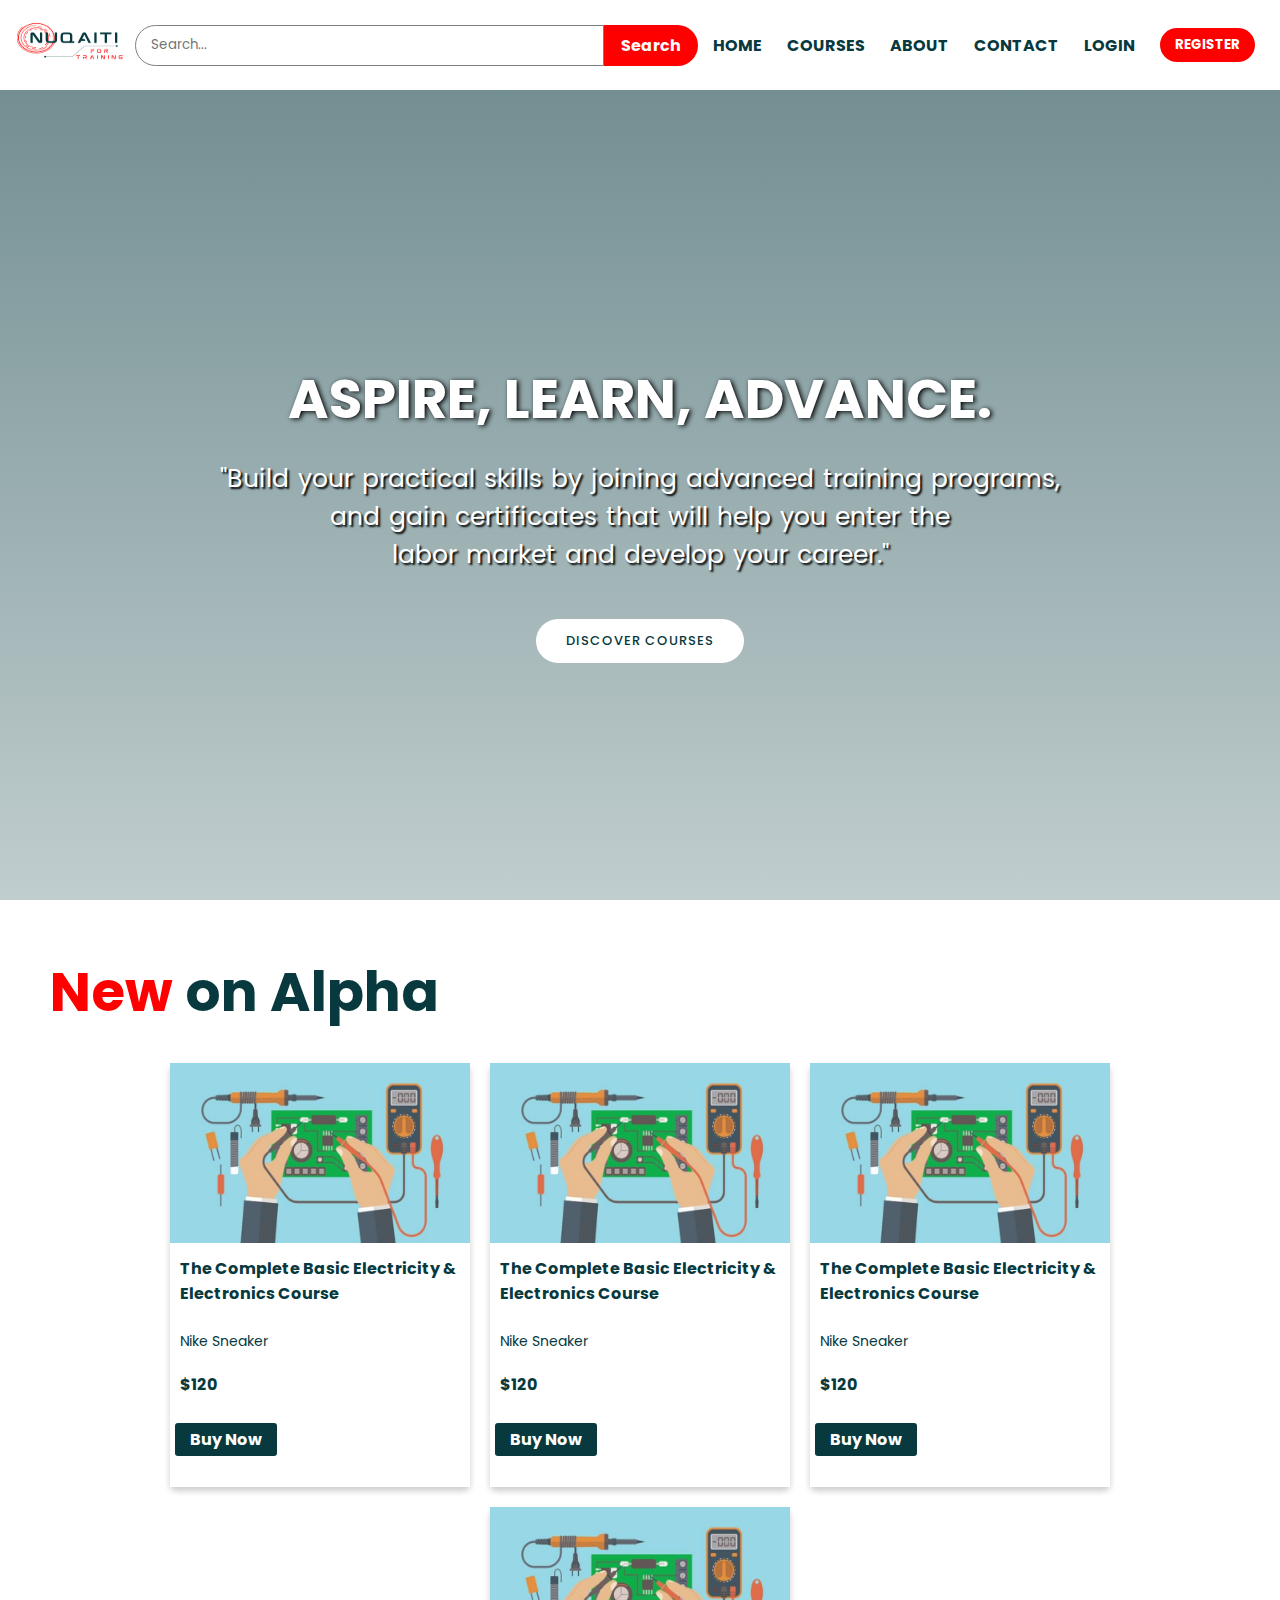
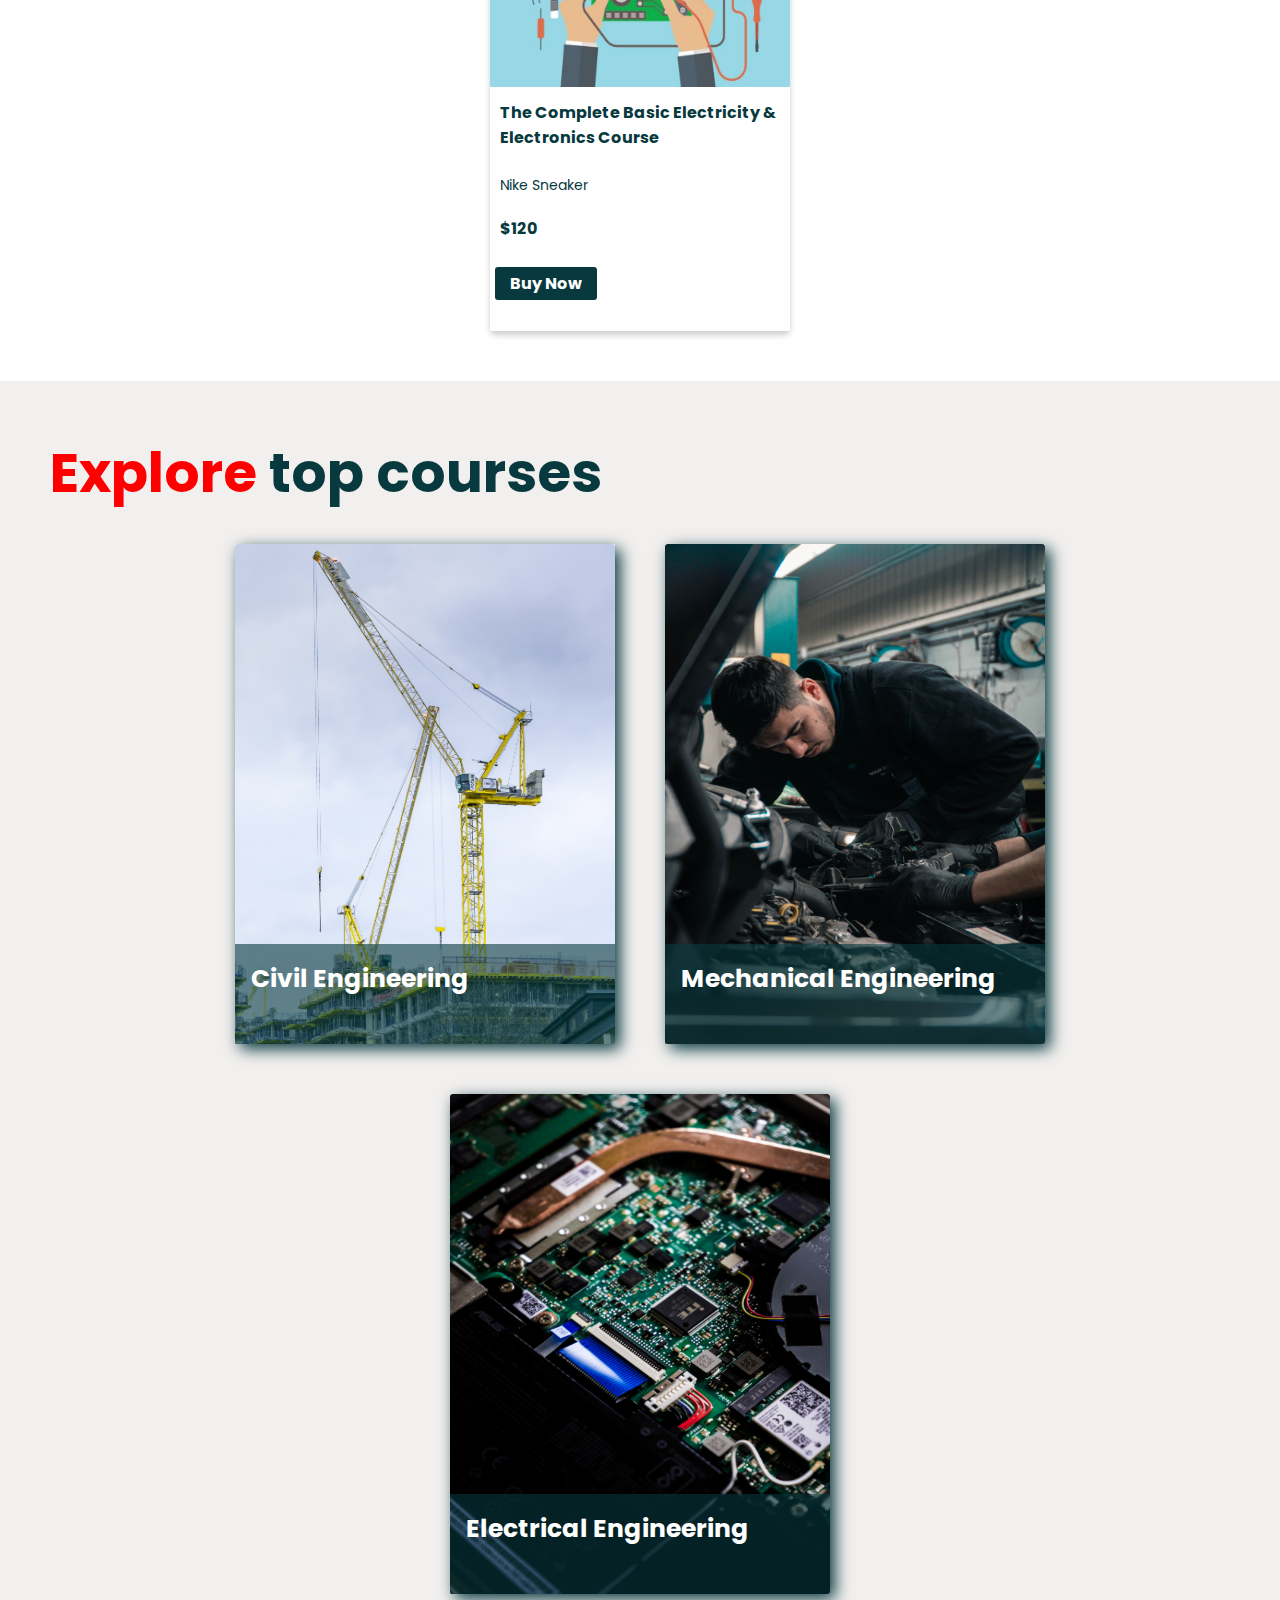
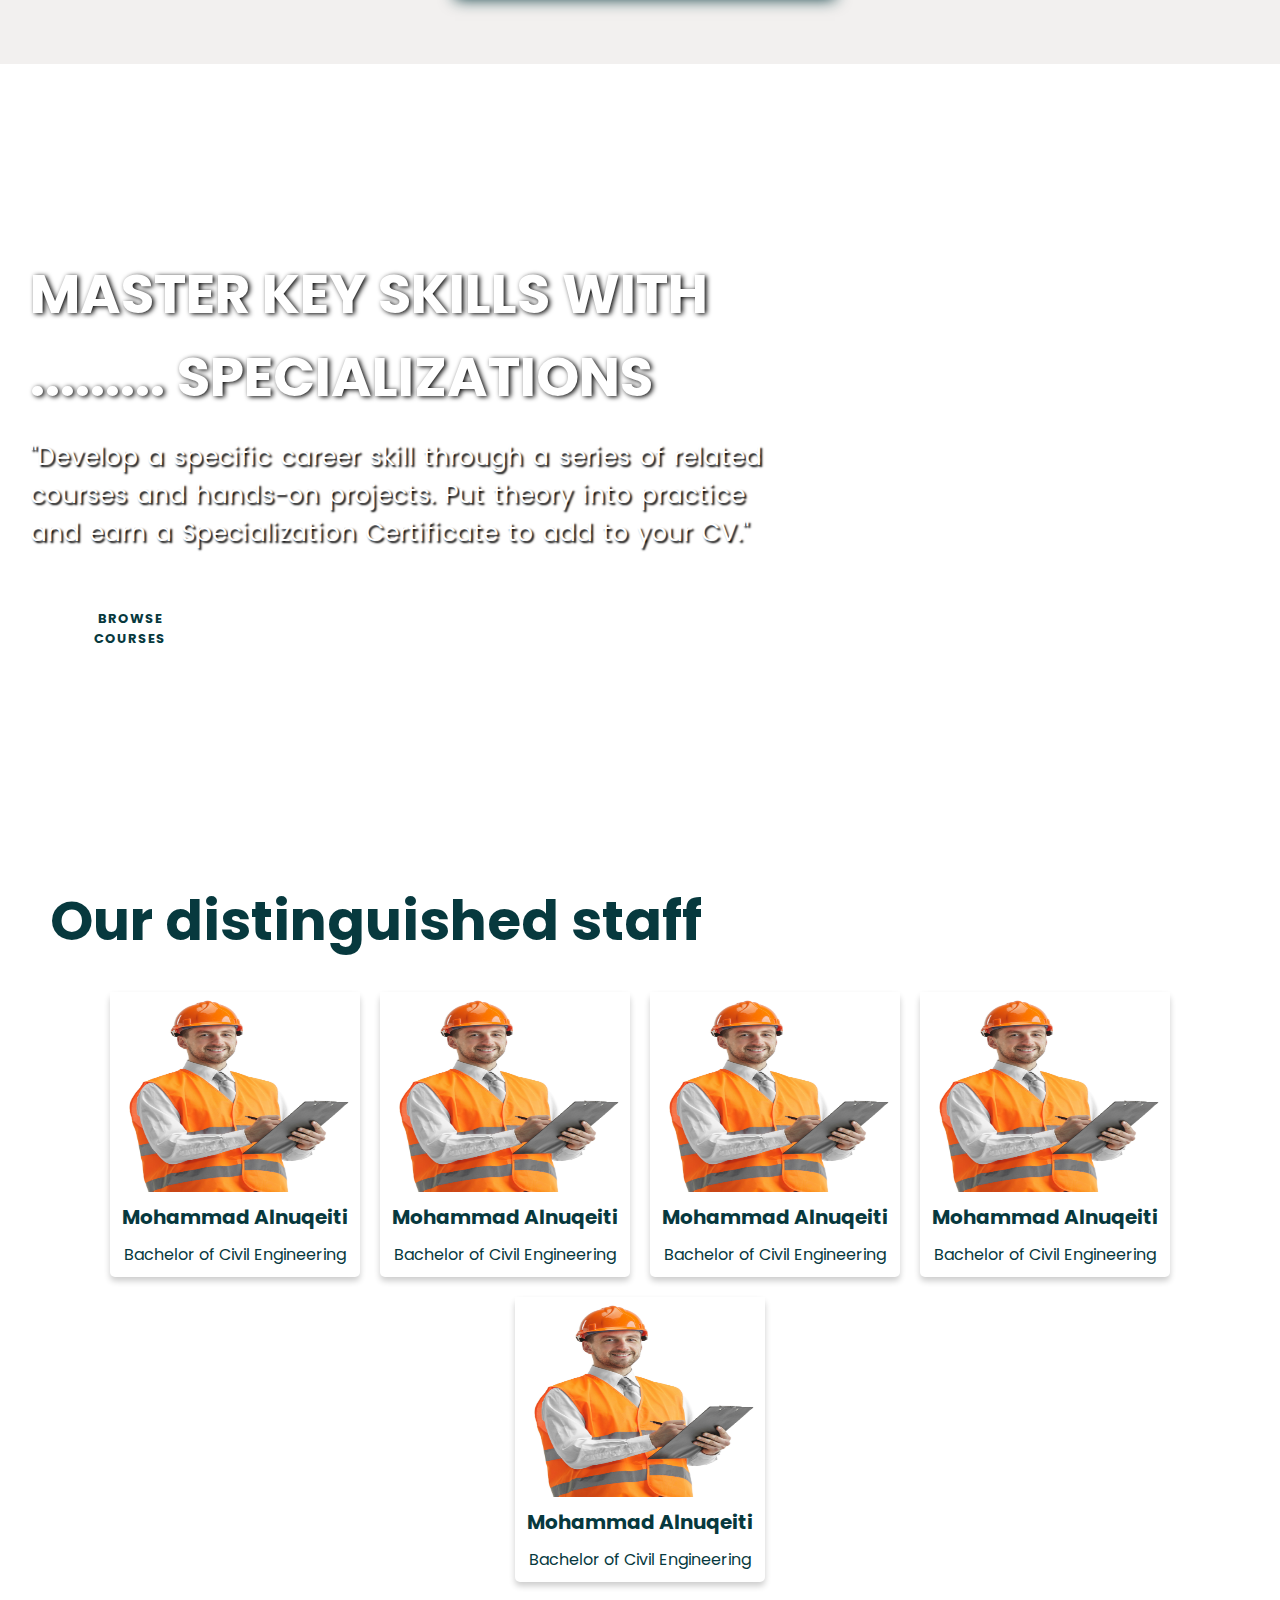
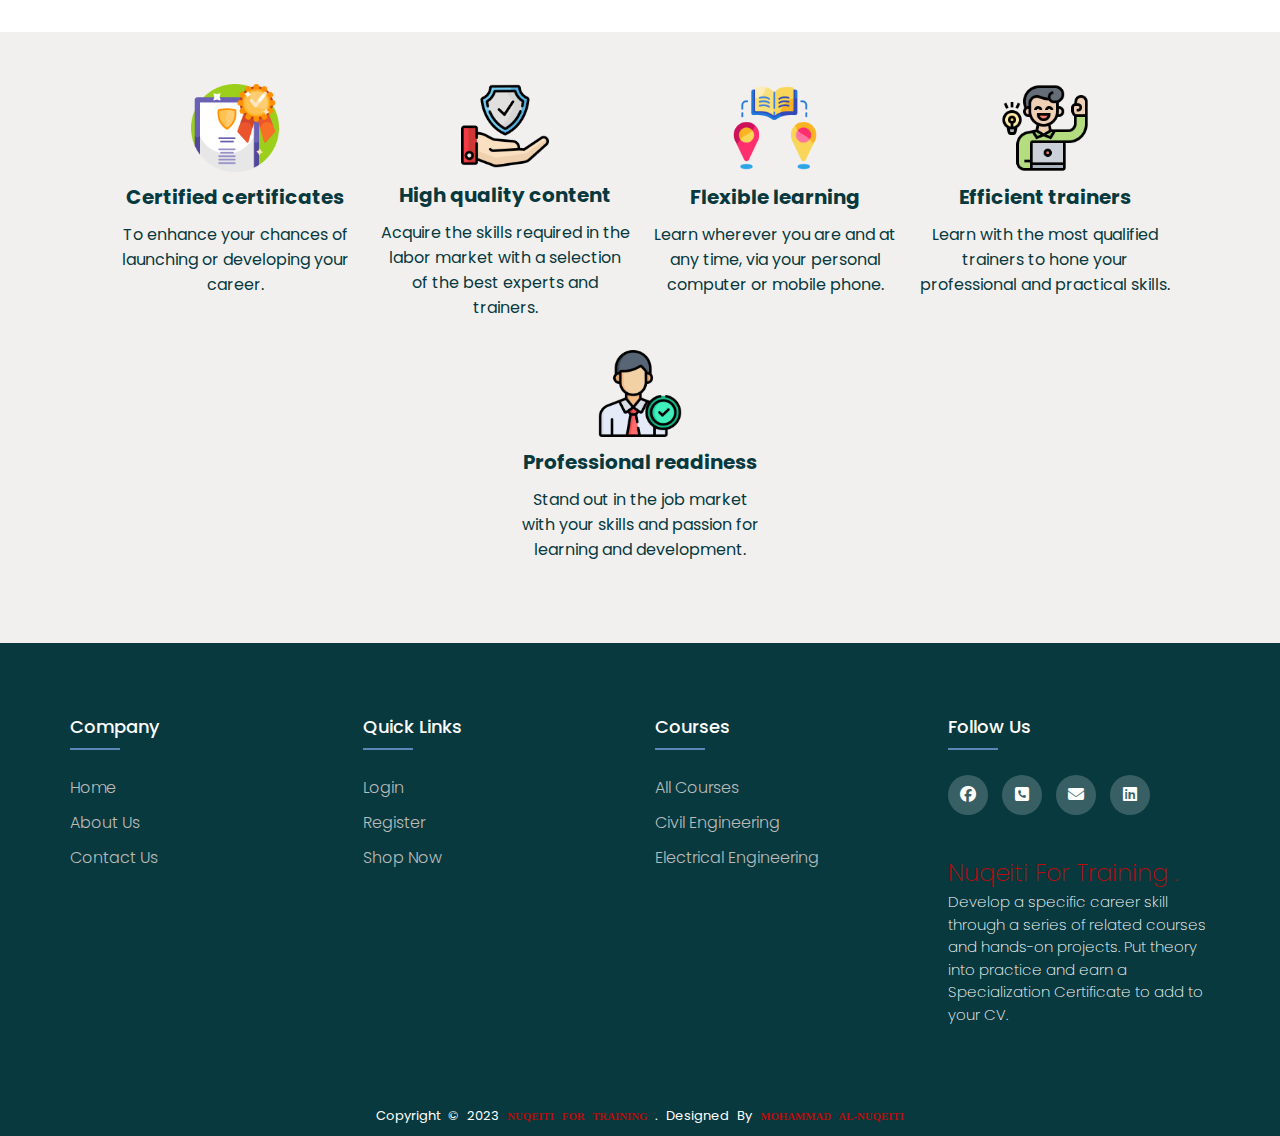
==== commit a7483309: "add" ====
--- a/index.html
+++ b/index.html
@@ -46,7 +46,7 @@
                         <a href="./login.html" class="nav-link">LOGIN</a>
                     </li>
                     <li class="nav-item">
-                        <div class="dropdown">
+                        <!-- <div class="dropdown">
                             <button class="dropbtn">REGISTER 
                               <i class="fa fa-caret-down"></i>
                             </button>
@@ -54,8 +54,8 @@
                               <a href="./register.html">REGISTER AS STUDENT</a>
                               <a href="./registerEngineering.html">REGISTER AS ENGINEERING</a>
                             </div>
-                        </div>
-                        <!-- <a href="./register.html"><button id="btn-nav" class="nav-link">REGISTER</button></a> -->
+                        </div> -->
+                        <a href="./registerPage.html"><button id="btn-nav" class="nav-link">REGISTER</button></a>
                     </li>
                 </ul>
                  <div class="hamburger">
@@ -100,7 +100,7 @@
                 </div>
             
                 <div class="btn">
-                    <a href="">Buy Now</a>
+                    <a href="./singlecoarse.html">Buy Now</a>
                 </div>
             </div>
         </div>
@@ -255,7 +255,7 @@
 <section id="sectionfour">
     <h1> Master key skills with<br>......... specializations</h1>
     <p>"Develop a specific career skill through a series of related<br> courses and hands-on projects. Put theory into practice<br> and earn a Specialization Certificate to add to your CV."</p>
-    <a href="#" class="btn" onclick="">Browse courses</a>
+    <a href="./shop.html" class="btn" onclick="">Browse courses</a>
 </section>
 <section id="coaches">
 <h2>Our distinguished staff</h2>
@@ -361,7 +361,7 @@
                 <h4> Quick Links </h4>
                 <ul>
                     <li><a href="./login.html"> Login</a></li>
-                    <li><a href="./register.html"> Register</a></li>
+                    <li><a href="./registerPage.html"> Register</a></li>
                     <li><a href="./shop.html"> Shop Now </a></li>
                 </ul>
             </div>
--- a/CSS/new.css
+++ b/CSS/new.css
@@ -737,6 +737,7 @@
       font-size: 1em;
       color: #07393E;
       margin: 10px 0;
+      min-height: 96px;
   } 
   @media(max-width:280px){
     #featurecard .body h4{
